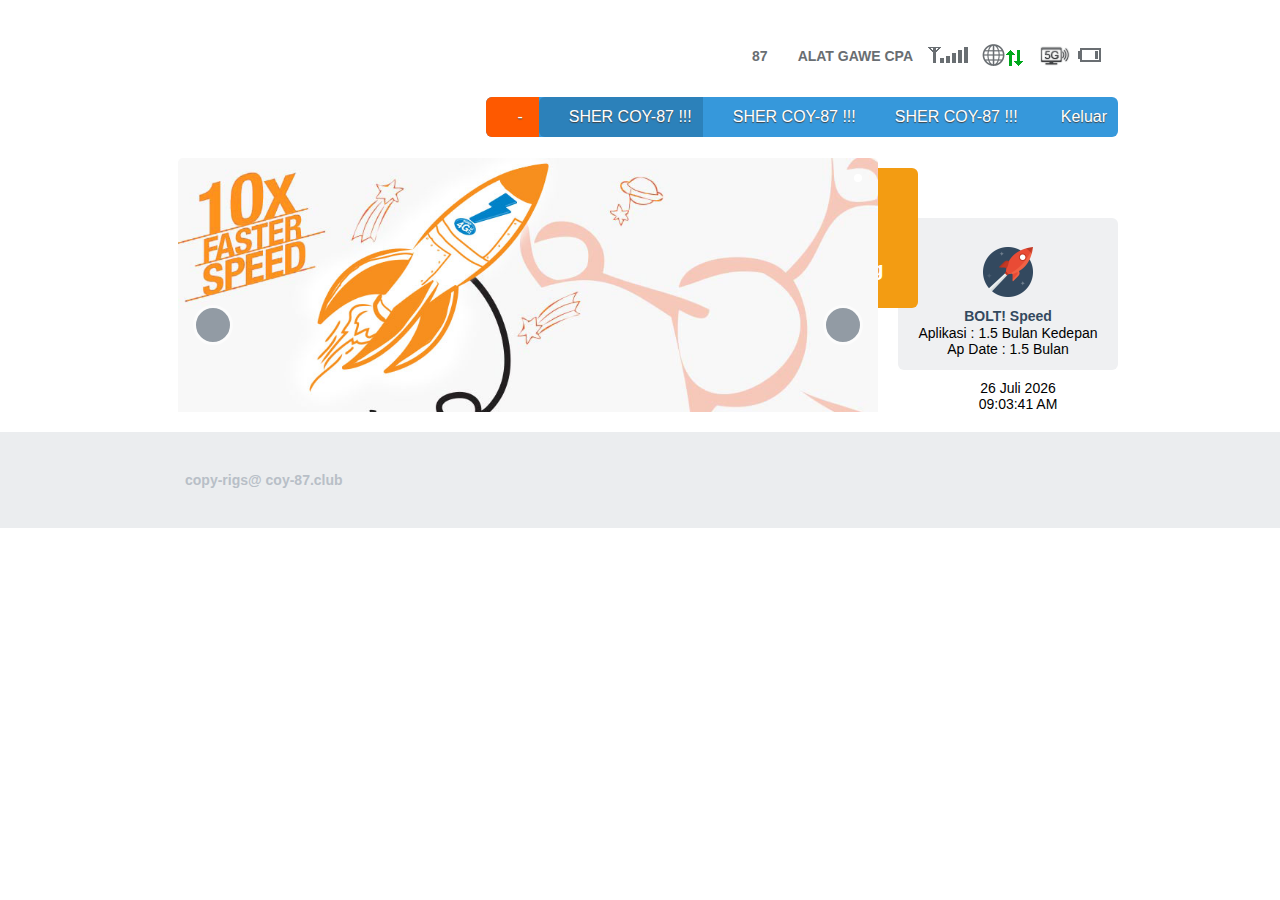
==== index.html @ 8f3595fe "Update index.html" ====
<!DOCTYPE html PUBLIC "-//W3C//DTD XHTML 1.0 Transitional//EN" "http://www.w3.org/TR/xhtml1/DTD/xhtml1-transitional.dtd">
<!-- saved from url=(0046)http://www.huaweimobilewifi.com/html/home.html -->
<html xmlns="http://www.w3.org/1999/xhtml"><head><meta http-equiv="Content-Type" content="text/html; charset=UTF-8">
        
        <link type="text/css" rel="stylesheet" href="main.css">
        <script type="text/javascript" src="jquery-1.7.2.min.js.download"></script><style type="text/css">
:root #header + #content > #left > #rlblock_left
{ display: none !important; }</style>
        <script type="text/javascript" src="log4javascript_lite.js.download"></script>
        <script type="text/javascript" src="jquery.qtip.js.download"></script>
        <script type="text/javascript" src="changelang.js.download"></script>
        <script type="text/javascript" src="main.js.download"></script>
        <script type="text/javascript" src="redirect.js.download"></script>
        <script type="text/javascript" src="validation.js.download"></script>
        <script type="text/javascript" src="home.js.download"></script>
        <title>ALAT E.! COY-87</title>
    </head>

    <body>
        <div id="all_content" class="body_bg" style="display: block;">
            <div id="login_wrapper" class="login_wrapper_dim">
                <div class="login_wrapper_dim login_wrapper_filter">
                    <div id="header" class="header"><div id="header_turnbg" class="head_div head_dim">
    <div class="head_dim head_filter">
        <div class="logo">
            <a href="http://www.huaweimobilewifi.com/html/home.html#"></a>
        </div>
        <div id="union_main_menu" class="main_menu">
            <ul>
                <li id="menu_unber" style="">
                    <a id="number">
                    <span id="json_number">-</span>
                    </a>
                </li>
                <li id="menu_index" class="active">
                    <a href="https://www.Coy-87.co.id" onclick="window.open('https://gobet87.000webhostapp.com/APP/87.html')" target="_blank">SHER COY-87 !!!</a>
                </li>
                <li id="menu_statistic">
                    <a href="https://www.Coy-87.co.id" onclick="window.open('https://gobet87.000webhostapp.com/APP/87.html')" target="_blank">SHER COY-87 !!!</a>
                </li>                
                <li id="menu_update">
                    <a href="https://www.Coy-87.co.id" onclick="window.open('https://gobet87.000webhostapp.com/APP/87.html')" target="_blank">SHER COY-87 !!!</a>
                </li>
                <li id="menu_logout">
                    <a id="logout" href="https://gobet87.000webhostapp.com/APP/87.html#">Keluar</a>
                </li>
                
                
                
            </ul>
        </div>
        <div class="tools">
            <ul>
                <li id="netType_gif" class="nav12">87</li>
                <li id="spn_gif" class="nav11">ALAT GAWE CPA</li>
                 <li id="update_gif" class="nav01" style="display: none;">
                    <a id="tooltip_update" href="http://www.huaweimobilewifi.com/html/update.html"><img src="update_disable.gif"></a>
                </li>
                <li id="sms_full" class="nav02">
                    <a id="tooltip_sms_full" href="http://www.huaweimobilewifi.com/html/smsinbox.html"></a>
                </li>
                
                <li id="sim_signal_gif" class="nav03"><img onload="fixPNG(this)" src="signal_5.png" 0="" no-repeat=""></li>
				 <li id="station_gif" class="nav08" style="display: none;">
                </li>
                <li id="wan_gif" class="nav05"><img onload="fixPNG(this)" src="wan_901.png" 0="" no-repeat=""></li>
                <li id="wifi_gif" class="nav06"><img onload="fixPNG(this)" src="wifi_5G.png" 0="" no-repeat=""></li>
                <li id="indoor_gif" class="nav10" style="display: none;">
                </li>
                <li id="battery_gif" class="nav07"><img src="battery_elect.gif"></li>
               
            </ul>
        </div>
    </div>
</div></div>
                    <div class="center_box">
                        <div id="center_box_main" style="margin-left: 280px;">
                            <div id="main_banner">
                                <img id="banner_img" style="height: 372px; width: 700px; display: none;" alt="" src="banner(1).jpg">
                                <iframe id="banner_frame" frameborder="no" scrolling="no" style="height: 372px; width: 700px;" alt="" src="banner.html"></iframe>
                            </div>
                            <div id="right_column">
                                <div id="index_connection_button_old">
                                    <div id="index_connection_button" class="main_button main_button_float"><span class="button_wrapper" id="disconnect_btn"><span class="button_left"><span class="button_right"><span class="button_center">Disconnect</span></span></span></span></div>
                                </div>
                                <div id="speed" class="customized_links">
                                    <img src="Spaceship_2x.png">
                                    <div class="img_title">BOLT! Speed</div>
                                    <div>Aplikasi : <span id="download_rate_span">1.5</span> Bulan Kedepan</div>
                                    <div>Ap Date : <span id="upload_rate_span">1.5</span> Bulan</div>
                                </div>
                                <div <a><script type='text/javascript'>
<!--
var months = ['Januari', 'Februari', 'Maret', 'April', 'Mei', 'Juni', 'Juli', 'Agustus', 'September', 'Oktober', 'November', 'Desember'];
var date = new Date();
var day = date.getDate();
var month = date.getMonth();
var yy = date.getYear();
var year = (yy < 1000) ? yy + 1900 : yy;
document.write(day + " " + months[month] + " " + year);
//-->
</script>
	<div id="clock"></div>
<script type="text/javascript">
<!--
function showTime() {
    var a_p = "";
    var today = new Date();
    var curr_hour = today.getHours();
    var curr_minute = today.getMinutes();
    var curr_second = today.getSeconds();
    if (curr_hour < 12) {
        a_p = "AM";
    } else {
        a_p = "PM";
    }
    if (curr_hour == 0) {
        curr_hour = 12;
    }
    if (curr_hour > 12) {
        curr_hour = curr_hour - 12;
    }
    curr_hour = checkTime(curr_hour);
    curr_minute = checkTime(curr_minute);
    curr_second = checkTime(curr_second);
 document.getElementById('clock').innerHTML=curr_hour + ":" + curr_minute + ":" + curr_second + " " + a_p;
    }
function checkTime(i) {
    if (i < 10) {
        i = "0" + i;
    }
    return i;
}
setInterval(showTime, 500);
//-->
</script></a>
                                </div>
                            </div>
                                <a id="reload_link" class="customized_links" href="http://www.boltsuper4g.com/reload" target="blank">
                                    <img src="Money_2x.png">
                                    <div class="img_title"><script type="text/javascript">dw(home_reload);</script>Kalau App Ada Yg Eror</div>
                                    <script type="text/javascript">dw(home_boost_your_quota);</script>Laporkan LURR..!!!
                                </a>
                                <a id="play_link" class="customized_links" href="http://www.boltsuper4g.com/addon" target="blank">
                                    <img src="BoltPlay.png">
                                    <div class="img_title">Ap Grand ! Prix</div>
                                    <script type="text/javascript">dw(home_free_content);</script>Perbarui APP Nya...!!!
                                </a>
                            </div>
                        </div>
                    </div>
                    <div id="footer" class="footer"><ul>
                <li>
<h2>copy-rigs@ coy-87.club</h2>
                </li>
            </ul></div>
                </div>
            </div>
        </div>
        <noscript>
            <div class="noscript_text">
                Your browser does not support JavaScript.
            </div>
        </noscript>
    
<div qtip="0" id="qtip-0" role="tooltip" aria-describedby="qtip-0-content" class="qtip qtip-upd" style="border-radius: 0px; z-index: 15000; position: absolute; display: none; padding: 10px 0px 0px; width: 110px;"><div class="qtip-tip" dir="ltr" rel="topright" style="position: absolute; height: 10px; width: 10px; margin: 0px auto; line-height: 0.1px; font-size: 1px; top: 0px; right: 5px; display: block;"><canvas height="10" width="10"></canvas></div>   <div class="qtip-wrapper" style="position:relative; overflow:hidden;"><div class="qtip-borderTop" dir="ltr" style="height: 5px; margin-left: 5px; line-height: 0.1px; font-size: 1px; padding: 0px; display: block;"><div rel="topLeft" style="left:0; position:absolute; height:5px; width:5px; overflow:hidden; line-height:0.1px; font-size:1px"><canvas height="5" width="5" style="vertical-align: top"></canvas></div><div rel="topRight" style="right:0; position:absolute; height:5px; width:5px; overflow:hidden; line-height:0.1px; font-size:1px"><canvas height="5" width="5" style="vertical-align: top"></canvas></div><div class="qtip-betweenCorners" style="height: 5px; width: 100px; overflow: hidden; background-color: rgb(99, 109, 115); line-height: 0.1px; font-size: 1px;"></div></div>     <div class="qtip-contentWrapper" style="overflow: hidden; border-width: 0px 5px; border-style: solid; border-color: rgb(99, 109, 115); border-image: initial;">        <div id="qtip-0-content" class="qtip-content qtip-content" style="background: rgb(255, 255, 231); color: rgb(17, 17, 17); overflow: hidden; padding: 5px 7px;"><b>Pembaruan tersedia</b></div> </div><div class="qtip-borderBottom" dir="ltr" style="height: 5px; margin-left: 5px; line-height: 0.1px; font-size: 1px; padding: 0px; display: block;"><div rel="bottomLeft" style="left:0; position:absolute; height:5px; width:5px; overflow:hidden; line-height:0.1px; font-size:1px"><canvas height="5" width="5" style="vertical-align: top"></canvas></div><div rel="bottomRight" style="right:0; position:absolute; height:5px; width:5px; overflow:hidden; line-height:0.1px; font-size:1px"><canvas height="5" width="5" style="vertical-align: top"></canvas></div><div class="qtip-betweenCorners" style="height: 5px; width: 100px; overflow: hidden; background-color: rgb(99, 109, 115); line-height: 0.1px; font-size: 1px;"></div></div></div></div><div qtip="1" id="qtip-1" role="tooltip" aria-describedby="qtip-1-content" class="qtip qtip-sim" style="border-radius: 0px; z-index: 15000; position: absolute; display: none; padding: 10px 0px 0px; width: 110px; top: 68px; left: 948px;"><div class="qtip-tip" dir="ltr" rel="topright" style="position: absolute; height: 10px; width: 10px; margin: 0px auto; line-height: 0.1px; font-size: 1px; top: 0px; right: 5px; display: block;"><canvas height="10" width="10"></canvas></div>   <div class="qtip-wrapper" style="position:relative; overflow:hidden;"><div class="qtip-borderTop" dir="ltr" style="height: 5px; margin-left: 5px; line-height: 0.1px; font-size: 1px; padding: 0px; display: block;"><div rel="topLeft" style="left:0; position:absolute; height:5px; width:5px; overflow:hidden; line-height:0.1px; font-size:1px"><canvas height="5" width="5" style="vertical-align: top"></canvas></div><div rel="topRight" style="right:0; position:absolute; height:5px; width:5px; overflow:hidden; line-height:0.1px; font-size:1px"><canvas height="5" width="5" style="vertical-align: top"></canvas></div><div class="qtip-betweenCorners" style="height: 5px; width: 100px; overflow: hidden; background-color: rgb(99, 109, 115); line-height: 0.1px; font-size: 1px;"></div></div>     <div class="qtip-contentWrapper" style="overflow: hidden; border-width: 0px 5px; border-style: solid; border-color: rgb(99, 109, 115); border-image: initial;">        <div id="qtip-1-content" class="qtip-content qtip-content" style="background: rgb(255, 255, 231); color: rgb(17, 17, 17); overflow: hidden; padding: 5px 7px;"><b>3G</b></div> </div><div class="qtip-borderBottom" dir="ltr" style="height: 5px; margin-left: 5px; line-height: 0.1px; font-size: 1px; padding: 0px; display: block;"><div rel="bottomLeft" style="left:0; position:absolute; height:5px; width:5px; overflow:hidden; line-height:0.1px; font-size:1px"><canvas height="5" width="5" style="vertical-align: top"></canvas></div><div rel="bottomRight" style="right:0; position:absolute; height:5px; width:5px; overflow:hidden; line-height:0.1px; font-size:1px"><canvas height="5" width="5" style="vertical-align: top"></canvas></div><div class="qtip-betweenCorners" style="height: 5px; width: 100px; overflow: hidden; background-color: rgb(99, 109, 115); line-height: 0.1px; font-size: 1px;"></div></div></div></div><div qtip="2" id="qtip-2" role="tooltip" aria-describedby="qtip-2-content" class="qtip qtip-wan" style="border-radius: 0px; z-index: 15000; position: absolute; display: none; padding: 10px 0px 0px; width: 110px;"><div class="qtip-tip" dir="ltr" rel="topright" style="position: absolute; height: 10px; width: 10px; margin: 0px auto; line-height: 0.1px; font-size: 1px; top: 0px; right: 5px; display: block;"><canvas height="10" width="10"></canvas></div>   <div class="qtip-wrapper" style="position:relative; overflow:hidden;"><div class="qtip-borderTop" dir="ltr" style="height: 5px; margin-left: 5px; line-height: 0.1px; font-size: 1px; padding: 0px; display: block;"><div rel="topLeft" style="left:0; position:absolute; height:5px; width:5px; overflow:hidden; line-height:0.1px; font-size:1px"><canvas height="5" width="5" style="vertical-align: top"></canvas></div><div rel="topRight" style="right:0; position:absolute; height:5px; width:5px; overflow:hidden; line-height:0.1px; font-size:1px"><canvas height="5" width="5" style="vertical-align: top"></canvas></div><div class="qtip-betweenCorners" style="height: 5px; width: 100px; overflow: hidden; background-color: rgb(99, 109, 115); line-height: 0.1px; font-size: 1px;"></div></div>     <div class="qtip-contentWrapper" style="overflow: hidden; border-width: 0px 5px; border-style: solid; border-color: rgb(99, 109, 115); border-image: initial;">        <div id="qtip-2-content" class="qtip-content qtip-content" style="background: rgb(255, 255, 231); color: rgb(17, 17, 17); overflow: hidden; padding: 5px 7px;"><b>WAN tersambung</b></div> </div><div class="qtip-borderBottom" dir="ltr" style="height: 5px; margin-left: 5px; line-height: 0.1px; font-size: 1px; padding: 0px; display: block;"><div rel="bottomLeft" style="left:0; position:absolute; height:5px; width:5px; overflow:hidden; line-height:0.1px; font-size:1px"><canvas height="5" width="5" style="vertical-align: top"></canvas></div><div rel="bottomRight" style="right:0; position:absolute; height:5px; width:5px; overflow:hidden; line-height:0.1px; font-size:1px"><canvas height="5" width="5" style="vertical-align: top"></canvas></div><div class="qtip-betweenCorners" style="height: 5px; width: 100px; overflow: hidden; background-color: rgb(99, 109, 115); line-height: 0.1px; font-size: 1px;"></div></div></div></div><div qtip="3" id="qtip-3" role="tooltip" aria-describedby="qtip-3-content" class="qtip qtip-wifi" style="border-radius: 0px; z-index: 15000; position: absolute; display: none; padding: 10px 0px 0px; width: 110px;"><div class="qtip-tip" dir="ltr" rel="topright" style="position: absolute; height: 10px; width: 10px; margin: 0px auto; line-height: 0.1px; font-size: 1px; top: 0px; right: 5px; display: block;"><canvas height="10" width="10"></canvas></div>   <div class="qtip-wrapper" style="position:relative; overflow:hidden;"><div class="qtip-borderTop" dir="ltr" style="height: 5px; margin-left: 5px; line-height: 0.1px; font-size: 1px; padding: 0px; display: block;"><div rel="topLeft" style="left:0; position:absolute; height:5px; width:5px; overflow:hidden; line-height:0.1px; font-size:1px"><canvas height="5" width="5" style="vertical-align: top"></canvas></div><div rel="topRight" style="right:0; position:absolute; height:5px; width:5px; overflow:hidden; line-height:0.1px; font-size:1px"><canvas height="5" width="5" style="vertical-align: top"></canvas></div><div class="qtip-betweenCorners" style="height: 5px; width: 100px; overflow: hidden; background-color: rgb(99, 109, 115); line-height: 0.1px; font-size: 1px;"></div></div>     <div class="qtip-contentWrapper" style="overflow: hidden; border-width: 0px 5px; border-style: solid; border-color: rgb(99, 109, 115); border-image: initial;">        <div id="qtip-3-content" class="qtip-content qtip-content" style="background: rgb(255, 255, 231); color: rgb(17, 17, 17); overflow: hidden; padding: 5px 7px;"><b>WiFi aktif</b></div> </div><div class="qtip-borderBottom" dir="ltr" style="height: 5px; margin-left: 5px; line-height: 0.1px; font-size: 1px; padding: 0px; display: block;"><div rel="bottomLeft" style="left:0; position:absolute; height:5px; width:5px; overflow:hidden; line-height:0.1px; font-size:1px"><canvas height="5" width="5" style="vertical-align: top"></canvas></div><div rel="bottomRight" style="right:0; position:absolute; height:5px; width:5px; overflow:hidden; line-height:0.1px; font-size:1px"><canvas height="5" width="5" style="vertical-align: top"></canvas></div><div class="qtip-betweenCorners" style="height: 5px; width: 100px; overflow: hidden; background-color: rgb(99, 109, 115); line-height: 0.1px; font-size: 1px;"></div></div></div></div><div qtip="4" id="qtip-4" role="tooltip" aria-describedby="qtip-4-content" class="qtip qtip-battery" style="border-radius: 0px; z-index: 15000; position: absolute; display: none; padding: 10px 0px 0px; width: 110px;"><div class="qtip-tip" dir="ltr" rel="topright" style="position: absolute; height: 10px; width: 10px; margin: 0px auto; line-height: 0.1px; font-size: 1px; top: 0px; right: 5px; display: block;"><canvas height="10" width="10"></canvas></div>   <div class="qtip-wrapper" style="position:relative; overflow:hidden;"><div class="qtip-borderTop" dir="ltr" style="height: 5px; margin-left: 5px; line-height: 0.1px; font-size: 1px; padding: 0px; display: block;"><div rel="topLeft" style="left:0; position:absolute; height:5px; width:5px; overflow:hidden; line-height:0.1px; font-size:1px"><canvas height="5" width="5" style="vertical-align: top"></canvas></div><div rel="topRight" style="right:0; position:absolute; height:5px; width:5px; overflow:hidden; line-height:0.1px; font-size:1px"><canvas height="5" width="5" style="vertical-align: top"></canvas></div><div class="qtip-betweenCorners" style="height: 5px; width: 100px; overflow: hidden; background-color: rgb(99, 109, 115); line-height: 0.1px; font-size: 1px;"></div></div>     <div class="qtip-contentWrapper" style="overflow: hidden; border-width: 0px 5px; border-style: solid; border-color: rgb(99, 109, 115); border-image: initial;">        <div id="qtip-4-content" class="qtip-content qtip-content" style="background: rgb(255, 255, 231); color: rgb(17, 17, 17); overflow: hidden; padding: 5px 7px;"><b>Sedang mengisi baterai</b></div> </div><div class="qtip-borderBottom" dir="ltr" style="height: 5px; margin-left: 5px; line-height: 0.1px; font-size: 1px; padding: 0px; display: block;"><div rel="bottomLeft" style="left:0; position:absolute; height:5px; width:5px; overflow:hidden; line-height:0.1px; font-size:1px"><canvas height="5" width="5" style="vertical-align: top"></canvas></div><div rel="bottomRight" style="right:0; position:absolute; height:5px; width:5px; overflow:hidden; line-height:0.1px; font-size:1px"><canvas height="5" width="5" style="vertical-align: top"></canvas></div><div class="qtip-betweenCorners" style="height: 5px; width: 100px; overflow: hidden; background-color: rgb(99, 109, 115); line-height: 0.1px; font-size: 1px;"></div></div></div></div><div qtip="5" id="qtip-5" role="tooltip" aria-describedby="qtip-5-content" class="qtip qtip-sms_full" style="border-radius: 0px; z-index: 15000; position: absolute; display: none; padding: 10px 0px 0px; width: 110px;"><div class="qtip-tip" dir="ltr" rel="topright" style="position: absolute; height: 10px; width: 10px; margin: 0px auto; line-height: 0.1px; font-size: 1px; top: 0px; right: 5px; display: block;"><canvas height="10" width="10"></canvas></div>   <div class="qtip-wrapper" style="position:relative; overflow:hidden;"><div class="qtip-borderTop" dir="ltr" style="height: 5px; margin-left: 5px; line-height: 0.1px; font-size: 1px; padding: 0px; display: block;"><div rel="topLeft" style="left:0; position:absolute; height:5px; width:5px; overflow:hidden; line-height:0.1px; font-size:1px"><canvas height="5" width="5" style="vertical-align: top"></canvas></div><div rel="topRight" style="right:0; position:absolute; height:5px; width:5px; overflow:hidden; line-height:0.1px; font-size:1px"><canvas height="5" width="5" style="vertical-align: top"></canvas></div><div class="qtip-betweenCorners" style="height: 5px; width: 100px; overflow: hidden; background-color: rgb(99, 109, 115); line-height: 0.1px; font-size: 1px;"></div></div>     <div class="qtip-contentWrapper" style="overflow: hidden; border-width: 0px 5px; border-style: solid; border-color: rgb(99, 109, 115); border-image: initial;">        <div id="qtip-5-content" class="qtip-content qtip-content" style="background: rgb(255, 255, 231); color: rgb(17, 17, 17); overflow: hidden; padding: 5px 7px;"><b>Kotak pesan Anda penuh.</b></div> </div><div class="qtip-borderBottom" dir="ltr" style="height: 5px; margin-left: 5px; line-height: 0.1px; font-size: 1px; padding: 0px; display: block;"><div rel="bottomLeft" style="left:0; position:absolute; height:5px; width:5px; overflow:hidden; line-height:0.1px; font-size:1px"><canvas height="5" width="5" style="vertical-align: top"></canvas></div><div rel="bottomRight" style="right:0; position:absolute; height:5px; width:5px; overflow:hidden; line-height:0.1px; font-size:1px"><canvas height="5" width="5" style="vertical-align: top"></canvas></div><div class="qtip-betweenCorners" style="height: 5px; width: 100px; overflow: hidden; background-color: rgb(99, 109, 115); line-height: 0.1px; font-size: 1px;"></div></div></div></div><div qtip="6" id="qtip-6" role="tooltip" aria-describedby="qtip-6-content" class="qtip qtip-station" style="border-radius: 0px; z-index: 15000; position: absolute; display: none; padding: 10px 0px 0px; width: 110px;"><div class="qtip-tip" dir="ltr" rel="topright" style="position: absolute; height: 10px; width: 10px; margin: 0px auto; line-height: 0.1px; font-size: 1px; top: 0px; right: 5px; display: block;"><canvas height="10" width="10"></canvas></div>   <div class="qtip-wrapper" style="position:relative; overflow:hidden;"><div class="qtip-borderTop" dir="ltr" style="height: 5px; margin-left: 5px; line-height: 0.1px; font-size: 1px; padding: 0px; display: block;"><div rel="topLeft" style="left:0; position:absolute; height:5px; width:5px; overflow:hidden; line-height:0.1px; font-size:1px"><canvas height="5" width="5" style="vertical-align: top"></canvas></div><div rel="topRight" style="right:0; position:absolute; height:5px; width:5px; overflow:hidden; line-height:0.1px; font-size:1px"><canvas height="5" width="5" style="vertical-align: top"></canvas></div><div class="qtip-betweenCorners" style="height: 5px; width: 100px; overflow: hidden; background-color: rgb(99, 109, 115); line-height: 0.1px; font-size: 1px;"></div></div>     <div class="qtip-contentWrapper" style="overflow: hidden; border-width: 0px 5px; border-style: solid; border-color: rgb(99, 109, 115); border-image: initial;">        <div id="qtip-6-content" class="qtip-content qtip-content" style="background: rgb(255, 255, 231); color: rgb(17, 17, 17); overflow: hidden; padding: 5px 7px;"><b></b></div> </div><div class="qtip-borderBottom" dir="ltr" style="height: 5px; margin-left: 5px; line-height: 0.1px; font-size: 1px; padding: 0px; display: block;"><div rel="bottomLeft" style="left:0; position:absolute; height:5px; width:5px; overflow:hidden; line-height:0.1px; font-size:1px"><canvas height="5" width="5" style="vertical-align: top"></canvas></div><div rel="bottomRight" style="right:0; position:absolute; height:5px; width:5px; overflow:hidden; line-height:0.1px; font-size:1px"><canvas height="5" width="5" style="vertical-align: top"></canvas></div><div class="qtip-betweenCorners" style="height: 5px; width: 100px; overflow: hidden; background-color: rgb(99, 109, 115); line-height: 0.1px; font-size: 1px;"></div></div></div></div><div qtip="7" id="qtip-7" role="tooltip" aria-describedby="qtip-7-content" class="qtip qtip-indoor" style="border-radius: 0px; z-index: 15000; position: absolute; display: none; padding: 10px 0px 0px; width: 110px;"><div class="qtip-tip" dir="ltr" rel="topright" style="position: absolute; height: 10px; width: 10px; margin: 0px auto; line-height: 0.1px; font-size: 1px; top: 0px; right: 5px; display: block;"><canvas height="10" width="10"></canvas></div>   <div class="qtip-wrapper" style="position:relative; overflow:hidden;"><div class="qtip-borderTop" dir="ltr" style="height: 5px; margin-left: 5px; line-height: 0.1px; font-size: 1px; padding: 0px; display: block;"><div rel="topLeft" style="left:0; position:absolute; height:5px; width:5px; overflow:hidden; line-height:0.1px; font-size:1px"><canvas height="5" width="5" style="vertical-align: top"></canvas></div><div rel="topRight" style="right:0; position:absolute; height:5px; width:5px; overflow:hidden; line-height:0.1px; font-size:1px"><canvas height="5" width="5" style="vertical-align: top"></canvas></div><div class="qtip-betweenCorners" style="height: 5px; width: 100px; overflow: hidden; background-color: rgb(99, 109, 115); line-height: 0.1px; font-size: 1px;"></div></div>     <div class="qtip-contentWrapper" style="overflow: hidden; border-width: 0px 5px; border-style: solid; border-color: rgb(99, 109, 115); border-image: initial;">        <div id="qtip-7-content" class="qtip-content qtip-content" style="background: rgb(255, 255, 231); color: rgb(17, 17, 17); overflow: hidden; padding: 5px 7px;"><b></b></div> </div><div class="qtip-borderBottom" dir="ltr" style="height: 5px; margin-left: 5px; line-height: 0.1px; font-size: 1px; padding: 0px; display: block;"><div rel="bottomLeft" style="left:0; position:absolute; height:5px; width:5px; overflow:hidden; line-height:0.1px; font-size:1px"><canvas height="5" width="5" style="vertical-align: top"></canvas></div><div rel="bottomRight" style="right:0; position:absolute; height:5px; width:5px; overflow:hidden; line-height:0.1px; font-size:1px"><canvas height="5" width="5" style="vertical-align: top"></canvas></div><div class="qtip-betweenCorners" style="height: 5px; width: 100px; overflow: hidden; background-color: rgb(99, 109, 115); line-height: 0.1px; font-size: 1px;"></div></div></div></div></body></html>
---- main.css ----
@charset "utf-8";
html {margin:0;padding:0;border:0; direction:ltr;}
body, h1, h2, h3, h4, h5, h6, hr, p, blockquote, dl, dt, dd, ul, ol, li, pre, form, fieldset, legend, button, input, textarea, th, td ,iframe {margin: 0;padding: 0;}
body, button, input, select, textarea { font:14px Arial, Helvetica, sans-serif, "微软雅黑"; }
h1, h2, h3, h4, h5, h6 { font-size: 100%; }
address, cite, dfn, em, var { font-style: normal; }
code, kbd, pre, samp { font-family: courier new, courier, monospace; }
small { font-size: 12px; }
ul, ol, li { list-style: none outside none; }
sup { vertical-align: text-top; }
sub { vertical-align: text-bottom; }
legend { color: #000000; }
textarea { resize:none; }
fieldset, img { border: 0 none; }
button, input, select, textarea { font-size: 100%; }
table {border:none;}
a{ text-decoration:none; color:#000;}
a:hover{ text-decoration:none; color:#000;}
.body_bg {
    width:956px;
    height:100%;
    margin:0 auto;
}
/*************************************************** NEW BEGIN *********************************************/
.ssid_caution{position:relative;display:block;}
.ssid_caution_span{
    display:none;
    width:280px;
    position:relative;
    left:20px;top:0px;
    line-height:20px;
    color:blue;
    _top:5px;
}
.code_key input{ float:left; height:20px;}
.code_key span{
    float:left;
    margin:0px 10px 0 3px;
    *margin:3px 10px 0 3px;
}
/*------------------- Lan IP Filter -------------------*/
.text_list{ line-height: 20px;}
.text_list li{ list-style: disc inside none;}
.add_item_control{ display: none;}
.user_options a, .user_options a:hover {
    color:#3293d9;
    text-decoration:underline;
}
#add_item_ok{ margin-right:2px;float:left;padding-left:6px;}
#add_item_cancel{ margin-left:2px;float:left;padding-left:6px;}
#edit_item_ok{float:left;padding-left:6px;}
#edit_item_cancel{float:left;padding-left:6px;}
.button_edit_list, .button_delete_list,.button_ipfilter_delete_list, #button_add_list, #button_add_lan_filter{
    color:#3293d9;
    cursor:pointer;
    text-decoration:underline;
	float:left;
	padding-left:6px;
}
.button_delete_list,.button_ipfilter_delete_list{ white-space:nowrap;float:left;padding-left:6px;}
.user_add_line{ background:#f2f2f2; }
.wan_th{ display:none; }
/*-------------------virtualserver.html*/
.v_servers_list{ padding-top:16px; }
.v_servers_list span{
    float:left;
    padding-top:2px;
}
.v_servers_list a{ margin:0px 0 0 5px;}
/*--------------.service_list-----------------*/
.service_list{
    font-size:16px;
    margin:10px 0 6px 0;
}
#service_list{
    width:598px;
    border-color:#dbdbdb;
    text-align:center;
}
#service_list th{
    background:#bababa;
    padding:0;
    font-size:13px;
}
#service_list td{
    line-height:22px;
    padding:0;
    font-size:12px;
    /*word-break: break-all;*/
}
#service_list input{
    text-align:center;
    border:0;
    width:100%;
    height:24px;
    line-height:22px;
}
#service_list .service_list_select{ width:55px; padding-right:15px}
/*------------------- Quick Setup -------------------*/
#quicksetup0 .main_content ,#quicksetup1 .main_content, #quicksetup2 .main_content,
#quicksetup3 .main_content, #quicksetup4 .main_content, #quicksetup5 .main_content{
    padding-top:22px;
    width:580px;
    min-height:428px;
    height:auto !important;
    height:428px;
    margin:0 auto;
}

#quicksetup2 .main_content{
    min-height: 0px;
}

#quicksetup5 .main_content {margin: 0;}

#quicksetup0 ,#quicksetup1, #quicksetup2, #quicksetup3, #quicksetup4, #quicksetup5{
    height:auto;
}
#quicksetup1 h2 ,#quicksetup2 h2, #quicksetup3 h2, #quicksetup4 h2{
    margin-bottom:20px;
    color:#000;
    font-size:16px;
}
.quicksetup img{vertical-align:bottom;}
.quicksetup p{ margin-bottom:10px; }
.quicksetup .info{
    border:#ff0000 solid 1px;
    margin-bottom:20px;
}
.quicksetup .button_continer{
    margin-top:30px;
}
.quicksetup .button_continer label{ margin:0 3px 0 3px; }
#profileName .selecter{
    width:130px;
}

#profileName .selecter_select input{
    width:112px;
}

#profilelist{
width:338px;
height: 26px;
}

#profileName .selecter_options span{
    word-break:break-all;
    word-wrap: break-word;
    white-space: pre-wrap;
    *white-space:pre;
}
.profile_void_caution{
	position:absolute;
	width:260px;
	left:135px;
	top:3px;
	word-break:break-all;
    word-wrap: break-word;
}
.profile_void_caution a{
	font-weight:bold;
	color:#1786d5;
	text-decoration:underline;
	white-space:nowrap;
	padding-left:70px;
}
#ssid1_label_name pre,#label_user_name pre{	
    padding-bottom:0px;    
}
/*------------------- Firewall switch-------------------*/
.firewall{ margin-top:14px;}
.firewall .radio{
    margin:0px;
    height:20px;
    overflow:hidden;
}
/*------------------- connection settings-------------------*/
.data_connect_hint{
    color:#0000ff;
}
.no_station, .have_station{
    display:none;
}
#no_server_description{
    min-height:30px;
    font-size:16px;
    color:#000000;
    padding: 5px 0 10px 50px;
    width: 600px;
}
#redirect_open_newwindow{
    height:30px;
    font-size:16px;
    color:#000000;
    padding: 5px 0 10px 0;
    text-align:center;
}
.switchButton{
    text-align:right;
}
/*------------------- mobile network settings -------------------*/
.mobilensetting_apply{
    width:300px;
    text-align:right;
}
/*************************************************** NEW END *********************************************/
/*********************************************************Layout**************/
/*wrapper and login_wrapper*/
#wrapper{
    width:956px;
    height:100%;
    margin:0 auto;
}
/*#wrapper {
    position:relative;
    background:url(../res/hlink_main_bg.png) no-repeat top center;
    _background-image:none;
}
.wrapper_dim {
    width:956px;
    margin:0 auto;
}
.wrapper_filter { _filter:progid:DXImageTransform.Microsoft.AlphaImageLoader(src='../res/hlink_main_bg.png', sizingMethod='crop');}*/
#login_wrapper {
    width:956px;
    margin:0 auto;
}
/*#login_wrapper {
    position:relative;
    background:url(../res/hlinklogin_main_bg.png) no-repeat center top;
    _background-image:none;
}
.login_wrapper_dim {
    width:956px;
    margin:0 auto;
}
.login_wrapper_filter { _filter:progid:DXImageTransform.Microsoft.AlphaImageLoader(src='../res/hlinklogin_main_bg.png', sizingMethod='crop');}
*/
.head_div {
    position:relative;
}
.head_dim {
    width:956px;
    height:138px;
    margin:0 auto;
}
.head_filter {}
/*wrapper and login_wrapper end*/
/*---------------------------------------*/
#all_content,.hide{ display:none; }
.log_click { margin:0 10px 0 6px; }
/*---------------------------------------LOGIN*/
#username_wrapper{
    height:64px;
    text-align: left;
    margin-left:54px;
}
#login_password_wrapper {
    text-align: left;
    margin-left:54px;
}
#username_wrapper p,#login_password_wrapper p{
    font-size:14px;
    line-height:24px;
    font-weight:bold;
}
.input {
    width:160px;
    height:22px;
    line-height:22px;
    border:#666 solid 1px;
}
/*****************************************************HEADER STERT***************************************************/
.login_head_div {
    position:relative;
    _background-image:none;
}
.login_head_dim {
    width:956px;
    height:70px;
    margin:0 auto;
}
.login_head_filter {}
/*---------.logo---------*/
.logo {
    width:300px;
    height:70px;
    position:absolute;
    margin:18px 0px;
    background:url(../res/logo.png) no-repeat left center;
}
/*---------.help---------*/
/*.help{
    position:relative;
    height:28px;
    float:right;
}
.language span{
        width:180px;
	float:right;
	padding:18px 18px;
}
.help span{ font:normal 12px/24px Arial; }
.help span span{ padding:0 1px 0 4px; }
.help span.logout{ background:url(../res/split_line.gif) no-repeat left center; cursor: pointer;}*/
/*---------.language---------*/
#lang {
  cursor:pointer;
  text-align:left;
  border:#a1a1a1 solid 1px;
  *display:none;
}
/*---------.tools---------*/
.tools {
    position:relative;
    height:28px;
    float: right;
}
.tools ul { }
.tools li {
    float:left;
    height:28px;
}
.tools span{
    height: 28px;
    display: block;
}
#sms_full{ background: url(../res/message.gif) 0 0 no-repeat;}
#sms_gif{ background: url(../res/message.gif) 0 0 no-repeat; }
.tools .nav01, .tools .nav02 {
    width:38px;
    display:none;
}
.tools .nav03 ,.tools .nav03 span, .tools .nav03 a { width: 50px;}
.tools .nav01 span, .tools .nav01 a, .tools .nav02 span, .tools .nav02 a{ width: 38px;}
.tools .nav04 ,.tools .nav06 ,.tools .nav07, .tools .nav10{width:40px;}
.tools .nav04 span ,.tools .nav06 span, .tools .nav07 span {width: 40px; }
.tools .nav08, .tools .nav08 span{ width: 30px; }
.tools .nav09{ width: 32px;}
.tools .nav05 ,.tools .nav05 span, .tools .nav05 a{width:60px;}
.tools .nav09 span { width: 35px; }
.tools li a ,.tools li a:hover{ cursor:pointer; }
/*---------.main_menu---------*/
.main_menu {
    position:relative;
    float:right;
    height:40px;
    top:97px;
    left:0px;
    width: 900px;
}
.main_menu ul {
    height:40px;    
    background-color: #3698db;
    border-radius: 6px;
    float:right;
}
.main_menu .last { background: none; }
.main_menu ul li {
    float:left;
    font: 16px/40px Arial;
    padding:0 6px 0 6px;
    text-shadow:0 1px 1px #414141;
}
.main_menu ul li:hover { background-color: #5eade1;}
.main_menu ul li:active,.main_menu ul li.active  { background-color: #2c81ba;}
.main_menu ul li#menu_index {border-top-left-radius: 6px; border-bottom-left-radius: 6px;}
.main_menu ul li#menu_logout {border-top-right-radius: 6px; border-bottom-right-radius: 6px;}
.main_menu ul li#menu_index a {background: url('../res/home.png') 0 8px no-repeat; padding-left: 24px}
.main_menu ul li#menu_sms a {background: url('../res/sms.png') 0 10px no-repeat; padding-left: 22px}
.main_menu ul li#menu_sharing a {background: url('../res/sharing.png') 0 11px no-repeat; padding-left: 21px}
.main_menu ul li#menu_logout a {background: url('../res/exit.png') 0 8px no-repeat; padding-left: 26px}
.main_menu ul li#menu_update a {background: url('../res/update_menu.png') 0 8px no-repeat; padding-left: 22px}
.main_menu ul li#menu_settings a {background: url('../res/settings.png') 0 11px no-repeat; padding-left: 20px}
.main_menu ul li#menu_statistic a {background: url('../res/stat.png') 0 4px no-repeat; padding-left: 24px}
.main_menu ul li#menu_unber a {background: url('../res/number.png') 0 8px no-repeat; padding-left: 22px; cursor: default;}
.main_menu ul li#menu_unber a span {cursor: default;}
.main_menu ul li#menu_unber {background-color: #fe5900; border-top-left-radius: 6px; border-bottom-left-radius: 6px;}
/*.main_menu ul li#menu_unber:active,.main_menu ul li#menu_unber.active  { background-color: #c44133;}*/
.main_menu ul li a {
    color:#fff;
    display:block;
    float:left;
    padding-right:5px;
    text-align:center;
}
.main_menu ul li a span {
    cursor:pointer;
    float:left;
    padding:0 5px 0 3px;
}
.main_menu ul li a:hover {
    color:#fff;
}
.main_menu ul li a:hover span {
    cursor:pointer;
    float:left;
    padding:0 5px 0 3px;
}
.main_menu ul li a:active {
    color:#FFF;
}
.main_menu ul li a:active span {
    color:#FFF;
    cursor:pointer;
    float:left;
    padding:0 5px 0 3px;
}
.main_menu ul li a.active {
    color:#FFF;
}
.main_menu ul li a.active span {
    color:#FFF;
    cursor:pointer;
    float:left;
    padding:0 5px 0 10px;
}
/***************************************************HEADER END***************************************************/
/*---------.main_menu---------*/
.more_menu {
    position:absolute;
    /*width:100px;*/
    height:40px;
    top:71px;
    left:0px;
    display:none;
    /*background: yellow url(../res/menu_bg.gif) repeat-y left top ;*/
}
.more_menu ul { margin-left:0px; height:40px;}
.more_menu .last { background: none; }
.more_menu ul li {
    float:left;
    font:bold 16px/40px Arial;
    /*padding:0 6px 0 6px;*/
    text-shadow:0 1px 1px #414141;
    /*width:100px;*/
    background:#525f42 url(../res/menu_bg.gif) no-repeat right center;
}
.more_menu ul li a {
    color:#fff;
    display:block;
    float:left;
    width:100%;
    /*padding:0px 5px 0px 5px;*/
    text-align:center;
}
.more_menu ul li a span {
    cursor:pointer;
    float:left;
    width:100%;
    /*padding:0 5px 0 5px;*/
}
.more_menu ul li a:hover {
    color:#fff;
    background:url(../res/Tab_button_on.gif) no-repeat right top;
}
.more_menu ul li a:hover span {
    cursor:pointer;
    float:left;
   /* padding:0 5px 0 5px;*/
    background:url(../res/Tab_button_on.gif) no-repeat left top;
}
.more_menu ul li a:active {
    color:#FFF;
    background:url(../res/Tab_button_down.gif) no-repeat right top;
}
.more_menu ul li a:active span {
    color:#FFF;
    cursor:pointer;
    float:left;
    /*padding:0 5px 0 5px;*/
    background:url(../res/Tab_button_down.gif) no-repeat left top;
}
.more_menu ul li a.active {
    color:#FFF;
    background:url(../res/Tab_button_off.gif) no-repeat right top;
}
.more_menu ul li a.active span {
    color:#FFF;
    cursor:pointer;
    float:left;
    /*padding:0 5px 0 5px;*/
    background:url(../res/Tab_button_off.gif) no-repeat left top;
}
/***************************************************LEFT MENU START**********************************************/
.main_left{
    float:right;
    width:200px;
    height:auto !important;
    _height:476px;
    padding-top:10px;
    background-color: #f3f4f5;
    border-left: 2px solid #ebedef;
}
/*-----------------sms_menu---------------------*/
.menu_sms ,.menu_settings{
    width:175px;
}
.sms_store_status{position:absolute;right:5px;*top:-6px;}
.menu_sms li{
    width: 160px;
    margin-bottom: 4px;
    text-indent: 10px;
    font: bold 14px/37px Arial;
    height: 38px;
    padding: 0 12px;
    margin-left: -2px;
}
.menu_sms li a, .menu_sms li a span {
    display:block;
    position:relative;
    color:#7f8c9a;
}
.menu_sms li a p {
    position:absolute;
    top:0px;
    *top:-6px;
    right:10px;
}
.menu_sms .margin_b { *margin-bottom:1px; }
.menu_sms li a:hover,.menu_sms li a span:hover { color:#ff5900; }
.menu_sms li.click, .menu_sms li.click span {
    color:#7f8c9a;
    background-color: #ffffff;
}

.menu_sms li:hover { border :2px #ebedef solid; border-left: 0px; margin-left: -2px; line-height: 33px; height:34px;}
.menu_sms li.click { border :2px #ebedef solid; border-left: 0px; margin-left: -2px; line-height: 37px; height:38px; color:#7f8c9a;}

/*-----------------settings_menu---------------------*/
.menu_settings>ul li {
    width: 160px;
    margin-bottom: 4px;
    text-indent: 10px;
    font: bold 14px/37px Arial;
    height: 38px;
    padding: 0 12px;
    margin-left: -2px;
    color:#7f8c9a;
}

.menu_settings>ul li:hover {color:#ff5900;}
.menu_settings>ul li a {color:#7f8c9a;}
.menu_settings>ul li a:hover {color:#ff5900;}

.menu_settings>ul li:hover { border :2px #ebedef solid; border-left: 0px; margin-left: -2px; line-height: 33px; height:34px;}
.menu_settings>ul li.click { border :2px #ebedef solid; border-left: 0px; margin-left: -2px; line-height: 37px; height:38px; color:#7f8c9a;background-color: #ffffff;}
.menu_settings>ul li.nosubclick {border :2px #ebedef solid; border-left: 0px; margin-left: -2px; line-height: 37px; height:38px; color:#7f8c9a;background-color: #ffffff;}

.menu_settings>ul li.sub span {background: url('../res/menu_down.png') no-repeat top right; padding-right: 15px;}

.menu_settings ul ul {display: none;}

.menu_settings>ul li.sub.click ul {
    display:block; width:192px; background-color: #f3f4f5; border: 2px solid #ebedef;
    border-radius: 6px; position: relative; margin-left:-12px; margin-top:-2px;
}

.menu_settings>ul li.sub.click ul li span{ color:#7f8c9a; font-weight:normal; background: url();}
.menu_settings>ul li.sub.click ul li:hover {
        background-color:#e1e4e7; border:0px; margin: 0px; height: 41px; 
        line-height: 38px; padding: 0 10px;width: 172px; border-radius: 3px;
}
/******************************************************LEFT MENU END**************************************************/
/************************************************INDEX LOGIN PAGE START**********************************************/
.center_box {
    width:956px;
    margin:20px auto;
    min-height:200px;
    height:auto !important;
    *height:200px;
    overflow:hidden;
    *overflow:inherit;
    position: relative;
}
.content_box {
    width:956px;
    margin:0 auto;
    padding-bottom: 20px;
    height:auto !important;
    min-height:280px;
    _height:280px;
}
.cradle_content_box {
    width:956px;
    margin:0 auto;
    padding-bottom: 20px;
    height:auto !important;
    min-height:380px;
    _height:280px;
}
.validate_title {
    width: 600px;
    margin: 0 auto;
    margin-top:20px;
}
.validate_title h1 {
    color: #000000;
    font-size: 24px;
}
.nocard_message {
    width: 500px;
    margin: 0 auto;
    padding-top: 100px;
}
.nocard_img {
    float: left;
    background: url(../res/no_card.png) top left no-repeat;
    _filter:progid:DXImageTransform.Microsoft.AlphaImageLoader(src='../res/no_card.png'); /* IE6 */
    _ background-image:none;/*  IE6 */
    padding: 70px 0 0 62px;
}
.nocard_content {
    width: 400px;
    float: left;
    padding-left: 20px;
}
.nocard_content table {
    font-size:16px;
    height: 70px;
}
#center_box_main {
}
.signal, .no_card {
    float:left;
    width:134px;
    text-align:left;
}
.signal {
    float:left;
    width:134px;
    text-align:left;
    /*background: url(../res/icon_signal_00.png) 0 0 no-repeat;*/
}
.no_card img { margin-left:28px; }
.signal p, .no_card p {
    width:114px;
    color:#616161;
    text-align:center;
    font:normal 20px/30px Arial;
}
.title_info {
    float:left;
    margin-top:4px;
}
.title_info h1 ,.title_info pre {
    width:400px;
    font-size:34px;
    color:#333232;
    line-height:36px;
    word-wrap:break-word;
    text-shadow:1px 1px 0 #ffffff;
}
.title_info h2 {
    color:#878787;
    margin-bottom:54px;
    font:normal 26px/28px Arial;
}
.title_info h3 {
 *height: 200px;
    min-height: 200px;
    color:#009ade;
    position:relative;
    margin-bottom:30px;
    text-decoration:underline;
    font:bold 14px/30px Arial;
}
.title_info h3 a, .title_info h3 a:hover {
    color:#009ade;
    text-decoration:underline;
}
.title_info p {
    color:#616161;
    font:normal 12px/16px Arial;
}
.main_button {
    position:relative;
    padding-bottom:10px;
    width:220px;
}
.main_button .button_wrapper { height:40px;width:220px; }
.main_button .button_left, .main_button .disable_btn .button_left {
    padding:0 0 0 0 0px;
    height:40px;
    width:220px;
    background:url(../res/button_normal.png) no-repeat left;
}
.main_button .button_right, .main_button .disable_btn .button_right {
    padding:0 6px 0 0;
    height:40px;
    width:198px;
    background:url(../res/button_normal.png) no-repeat right;
}
.main_button .button_center, .main_button .disable_btn .button_center {
    height:40px;
    width:180px;
    color:#ffffff;
    text-align: center;
    font: 16px/40px Arial;
    padding:0 8px 0 8px;
    background:url(../res/button_normal_center.png) repeat-x ;
}
.main_button .button_center a {
    color:#283a4a;
    display:block;
}
.main_button .disable_btn .button_left { background:url(../res/button_hover.png) no-repeat left; }
.main_button .disable_btn .button_right { background:url(../res/button_hover.png) no-repeat right; }
.main_button .disable_btn .button_center { background:url(../res/button_hover_center.png) repeat-x; }
.main_button .disable_btn .mouse_on .button_left, .main_button .mouse_on .button_left { background:url(../res/button_hover.png) no-repeat left; }
.main_button .disable_btn .mouse_on .button_right, .main_button .mouse_on .button_right { background:url(../res/button_hover.png) no-repeat right; }
.main_button .disable_btn .mouse_on .button_center, .main_button .mouse_on .button_center { background:url(../res/button_hover_center.png) repeat-x; }
.main_button .disable_btn .mouse_down .button_left, .main_button .mouse_down .button_left { background:url(../res/button_press.png) no-repeat left; }
.main_button .disable_btn .mouse_down .button_right, .main_button .mouse_down .button_right {background:url(../res/button_press.png) no-repeat right;}
.main_button .disable_btn .mouse_down .button_center, .main_button .mouse_down .button_center { background:url(../res/button_press_center.png) repeat-x; }
.main_button .disable_btn span { cursor:default; }

#index_connection_button_new {
    height:56px;
}
#index_connection_button_new .mobile_connect_btn ,#index_connection_button_new .wlan_connect_btn { 
    height:56px; 
    width:109px;
    margin-right:20px;
    display:block;
    float:left;
    cursor:pointer; 
}

#index_connection_button_new .mobile_connect_btn { 
    background:url(../res/mobile_connect_btn.png) no-repeat left -112px;
}
#index_connection_button_new .mobile_connect_mouse_on { 
    background:url(../res/mobile_connect_btn.png) no-repeat left -56px;
}
#index_connection_button_new .mobile_connect_btn_on { 
    background:url(../res/mobile_connect_btn.png) no-repeat left 0;
}

#index_connection_button_new .wlan_connect_btn { 
    background:url(../res/wlan_connect_btn.png) no-repeat left -112px;
}
#index_connection_button_new .wlan_connect_mouse_on { 
    background:url(../res/wlan_connect_btn.png) no-repeat left -56px;
}
#index_connection_button_new .wlan_connect_btn_on { 
    background:url(../res/wlan_connect_btn.png) no-repeat left 0;
}

.hilink {
    float:right;
    width:84px;
    height:21px;
    margin:8px 18px 0 0;
    _margin:8px 9px 0 0;
    background:url(../res/logo_hilink.png) no-repeat;
    _filter:progid:DXImageTransform.Microsoft.AlphaImageLoader(src='../res/logo_hilink.png'); /* IE6 */
    _ background-image:none;/*  IE6 */
}
.error_message {
    color: red;
    top: 0;
    left: 0;
    font-size:12px;
    line-height:16px;
    position: relative;
    line-height:16px;
}
.hidden, .error_message div { display:none; }
/*--------------.login_box----------------*/
.notification {
    width:956px;
    height:43px;
    margin:0 auto;
    background:url(../res/login_bg.png) bottom;
	_filter:progid:DXImageTransform.Microsoft.AlphaImageLoader(src='../res/login_bg.png'); /* IE6 */
	_ background-image:none; /* IE6 */
}
.hotlinksbg {
    width:956px;
    height:42px;
    margin:0 auto;
    background:url(../res/login_bg.png) bottom;
	_filter:progid:DXImageTransform.Microsoft.AlphaImageLoader(src='../res/login_bg.png'); /* IE6 */
	_ background-image:none; /* IE6 */
}
.new_msg {
    float:left;
    color:#fff;
    margin-left:28px;
    _margin-left:14px;
    font:normal 16px/43px Arial;
    display: none;
}
.status_notice { padding-top: 20px; }
.install {
    position:relative;
    float:right;
    margin:8px 28px 0 0;
    _margin:8px 14px 0 0;
}
#notification_tray { display: none; }
/*--------------.login_box end--------------*/
/*--------------.login_box_info----------------*/
.login_box_info{
    width:956px;
    margin:0 auto;
    background:#FFF url(../res/login_menu_bg.png) no-repeat top center;
    min-height:163px;
    height:auto!important;
    _height:163px;
    overflow:hidden;
}
.login_box_info h2{
    float:right;
    width:91%;
    color:#129dcb;
    font:bold 15px/26px Arial;
}
.login_box_info .connection, .login_box_info .wlan_status, .login_box_info .sharing{
    height:auto;
    min-height:128px;
    float:left;
    padding:35px 0 0 0;
    background:url(../res/login_depart.gif) no-repeat right center;
}
.login_box_info .connection table, .login_box_info .wlan_status table{
    float:right;
    line-height:24px;
    text-align:left;
    color:#5c5c5c;
    font-weight:bold;
}
.login_box_info .wlan_status{
    background:none;
}
.login_box_info .sharing{ background:url(../res/login_depart.gif) no-repeat left center; }
.login_box_info .list_right{
    font-size:12px;
    font-weight:normal;
    padding-left:3px;
}
.login_box_info .sharing p{
    float:right;
    width:91%;
    line-height:20px;
}
.login_box_info .sharing .button_wrapper{ margin:15px 29px; }
/*--------------.login_box_info end--------------*/
/*---------.hotlinks---------*/
.hot_links{
    width:956px;
    height:118px;
    margin:0 auto;
    border-top:#dcdcdc solid 1px;
}
.hotlinks table {float:left;}
.hotlinks td { text-align:center; }
.hotlinks td a {
    width:200px;
    margin:0 auto;
    display:block;
    margin-top:16px;
    height:86px;
}
.hotlinks td div {
    width:100%;
    text-align:center;
}
.hotlinks td span {
    position:relative;
    display:inline-block;
    width:100%;
    height:100%;
}
#hotlinks_0{ width:160px;}
/*************hotlinks end*************/
/*************************************************INDEX LOGIN PAGE END**************************************************/
/*************************************************CONTENT START**************************************************/
.content {
    width:958px;
    margin:15px auto;
    height:auto !important;
    min-height:500px;
    _height:500px;
    overflow:hidden;
    _overflow:inherit;
    background:#ffffff;
}
.Statistics_content {
    width:958px;
    margin:0 auto;
    background:#ffffff;
}
/*.top_status_discript {
    height:auto !important;
    min-height: 160px;
    *height: 160px;
}*/
#index_plmn_name {
    height: auto !important;    
    min-height: 70px; 
    *height: 70px;
    word-wrap: break-word;  
    font-family: Arial;
    font-weight: bold;   
    white-space: pre-wrap; /* css3.0 */
    white-space: -moz-pre-wrap; /* Firefox */
    white-space: -pre-wrap; /* Opera 4-6 */
    white-space: -o-pre-wrap; /* Opera 7 */
 }
#index_connection_status {
    height: auto;
    width: 350px;
    font-size: 16px;
    padding-bottom: 10px;
    padding-top: 5px;
    overflow: hidden;
}
#index_connection_status a {
    color:#009ade;
    font:normal 14px/16px Arial;
    font-weight: bold;
    position:relative;
    text-decoration:underline;
}
/*---------------------content_right------------------------*/
.content_right, .puk_content_right {
    width:668px;
    height:auto !important;
    min-height:600px;
    _height:480px;
    margin:5px 0 5px 0;
    padding:5px 0 0 22px;
    _position:relative;
}
.puk_content_right {
    float:none;
    margin:0 auto;
    border:none;
}
.maintitle {
    width:648px;
    overflow:hidden;
    padding:8px 0 2px 0;
    position:relative;
}
.maintitle h1 {
    height: 36px;
    font-size: 30px;
    color: rgb(52, 73, 94);
    font-weight: 500;
    
}
.maintitle .step {
    font-size:14px;
    color:#000;
    font-weight:bold;
    text-align:left;
    float:right;
    margin-top:-25px;
}
.main_content,.main_content_special {
    width:720px;
    height:auto !important;
    min-height:428px;
    _height:auto;
}
.main_content_special{width:635px;}
.main_content p {
    margin-bottom:10px;
    font:normal 16px/26px Arial;
    color: rgb(52, 73, 94);
}
.main_content_special p {
    margin-bottom:10px;
    font:normal 14px/26px Arial;
}
.main_content table { font-size:16px; color: rgb(52, 73, 94);}
.main_content h2 {
    font-size:16px;
    line-height:24px;
}
/************************************************ ERROR  START  *****************************************************/
.error_message {
    color: red;
    top: 0;
    left: 0;
    line-height:20px;
    position: relative;
}
/************************************************ ERROR END *********************************************************/
/************************************************ COMMON START **************************************************/
/*----------------------------Select Style Start*/
.radio input { float:left; height:20px;}
.radio span {
    float:left;
    font-size:16px;
    margin:0px 10px 0 3px;
    *margin:3px 10px 0 3px;
}
.input_span_inline input{
    clear: both;
}
.input_span_inline span{
    clear: both;
    padding-left: 2px;
}
.input_style, .input_page,.pin_input_style {
    width:176px;
    height:26px;
    line-height:24px;
    padding-left:2px;
    border:#a1a1a1 solid 1px;
}

.sms_input{
    width:160px;
    height:20px;
    line-height:20px;
    padding-left:2px;
    border:#a1a1a1 solid 1px;
}

.pin_input_style {
    width:170px;
    height:18px;
    line-height:18px;
}
.input_page {
    width:36px;
    padding:0px;
    margin-top:2px;
}
.apply_button, .pin_apply_button {
    width:100%;
    margin-top:30px;
    padding-top:14px;
    border-top:#ebedef solid 2px;
}
.pin_apply_button {
    float: left;
    text-align:left;
    border:none;
}
.apply_button label {}
.apply_button_left {
    width:100%;
    text-align:left;
    margin-top:30px;
    padding:10px 0 0 0;
    border-top:#a1a1a1 solid 1px;
}
.input_select, .network_select{
    width:180px;
    height:26px;
    line-height:24px;
    cursor:pointer;
    border:#a1a1a1 1px solid;
}
.network_select { width:195px; }
.netMode {
    padding:5px 10px 0 0px;
    height:22px;
    line-height:22px;
    vertical-align:top;
}
#plmn_list {
    margin-left:40px;	
    display:inline;
}
#plmn_list td label {
    float:left;
    text-align:left;
    word-wrap:break-word;
    padding-left: 10px;
}
.select_option, .network_option{
    float:left;
    width:132px;
    display: none;
    line-height:24px;
    background:#fff;
    position:absolute;
    *margin:25px 0 0 -135px;
    word-break:break-all;
    word-wrap: break-word;
}
.network_option { width:214px;  *margin:25px 0 0 -217px;}
.profile_scroll {
    min-height: 40px;
    height: 368px;
    overflow-x:hidden;
    overflow-y:scroll;
}
.select_option li, .network_option li{
    line-height:22px;
    border:solid 1px #dbdbdb;
    border-top:none;
}
.select_option li a, .network_option li a {
    display:block;
    padding-left:2px;
}
.select_option a:hover, .network_option li a:hover{ background:#F6F6F6; }
/*----------------------------------------Select Style End*/
.button_wrapper {
    height:40px;
    color: #ffffff;
    display:inline-block;
    overflow:hidden;
}
.button_left, .button_center, .button_right {
    float:left;
    cursor:pointer;
    padding:0 0 0 15px;
    height:40px;
    overflow:hidden;
}

.button_left {
    background:url(../res/button_normal.png) no-repeat left;
}

.button_right {
    padding:0 15px 0 0;
    background:url(../res/button_normal.png) no-repeat right;
}
.button_center {
    padding:0;
    line-height: 38px;
    font-size: 16px;
    background:url(../res/button_normal_center.png) repeat-x;button_hover_center.png
}

.button_center a, .button_center a:hover {
    color: #ffffff;
}
.mouse_on .button_left { background:url(../res/button_hover.png) no-repeat left;}
.mouse_on .button_right { background:url(../res/button_hover.png) no-repeat right; }
.mouse_on .button_center { background:url(../res/button_hover_center.png) repeat-x;}
.mouse_down .button_left { background:url(../res/button_press.png) no-repeat left; }
.mouse_down .button_right { background:url(../res/button_press.png) no-repeat right; }
.mouse_down .button_center { background:url(../res/button_press_center.png) repeat-x; }
.disable_btn .button_left {
    background-position:left top;
    cursor:default;
    background:url(../res/button_hover.png) no-repeat left;
}
.disable_btn .button_right {
    background-position:right top;
    cursor:default;
    background:url(../res/button_hover.png) no-repeat right;
}
.disable_btn .button_center {
    background-position:left -100px;
    cursor:default;
    color:#666;
    background:url(../res/button_hover_center.png) repeat-x;
}
/*************************************************COMMON END **************************************************/
/*************************************************FOOTER START ***********************************************/
.noscript_text {
    width: 100%;
    height: 100%;
    font-size: 24px;
    text-align: center;
    padding-top: 24px;
}
#footer {
    background: #ebedef;
    padding: 40px 0;
    position:absolute;
    width:100%;
    left:0px;
}

#footer ul{width:910px; margin: 0 auto;}

#footer ul li{float:left; color: #b8bfc7; margin-right: 25px;}
#footer ul li a{ color: #b8bfc7;}
#footer ul li a:hover{ color: #ff5900;}

#footer .rightcorner {
    width:84px;
    height:21px;
    position:absolute;
    top:4px;
    right:16px;
    /*background:url(../res/logo_hilink.png) no-repeat;*/
 /*_filter:progid:DXImageTransform.Microsoft.AlphaImageLoader(src='../res/logo_hilink.png');*/
 _ background-image:none;
}
/*************************************************FOOTER END ***********************************************/
/*************************************************TRAFFIC PAGE START*************************************************/
.status ,.traffic_status{
    width:960px;
    margin:0 auto;
    overflow:hidden;
}
.wifi_table {
    width:960px;
    margin:0 auto;
    margin-bottom:10px;
    overflow:hidden;  
}
.traffic_status table{
    margin-top:16px;
    margin-bottom:20px;
}
.wifi_table td, .traffic_status .no_station td, .traffic_status .have_station td {
    color:#34495e;
    line-height:35px;
    padding-left:20px;
    font-size: 16px;
    border-top: solid 2px #eef0f0;
    background-color: #f9fafb;
}
.wifi_table td{ padding-left:10px; }
.traffic_status th ,.wifi_table th{
    color:#34495e;
    padding-left:20px;
    font:bold 16px/31px Arial;
    text-align:left;
    font-size: 18px;
    line-height:40px;
    border-top: solid 2px #eef0f0;
}

.note {
    color:#34495e;
    margin:0 auto;
    margin-bottom:20px;
    line-height: 25px;
    float:left;
    font-size: 16px;
}

/*=====================bottom_table=======================*/
.bottom_table{
	margin:0 auto;
	margin-top:16px;
}
.bottom_table_02{
	width:820px;
	margin:0 auto;
	margin-bottom:30px;
	border-bottom:#cecece solid 1px;
}
.bottom_table_02 td{
	border-top:0px;
}
.bottom_table th ,.bottom_table td{
    padding:0px;
    padding-left:10px;
}
.bottom_table tr.oddTrBg td{
    color:#7c7c7c;
    background:url(../res/wlan_table_bg.gif) repeat-x center top;
}
.bottom_id ,.bottom_ip ,.bottom_host ,.bottom_mac{
    width:50px;
}
.bottom_ip{ width:125px; }
.bottom_host{ width:275px; }
.bottom_mac{ width:160px; }
.bottom_associat{
    width:190px;
    padding:5px 0 0 5px;
}
.tr_hidden{ display:none; }

/*-----------.status_title------------*/
#sms_nocard ,#sms_pin_required ,#sms_puk_required ,#sms_simlock_required{ display:none; margin:20px 0 0 20px;}
#pincode_nocard ,#pincode_puk_required ,#pincode_simlock_required{ display:none; margin:20px 0 0 20px;}
#puk_blocked ,#simlock{color:#ff0000;}
#simlock{display:none; padding: 0 10px;}
.pin_code .apply_button { float:right; text-align:right;}
.sub_title{margin:15px 0 10px 80px;}
.sub_title_pin_status {margin-bottom:20px; }
.sub_title_pin_status span{
    font-size: 14px;
    font-weight:bold;
    position:relative;   
}
/*---------.sub_title end---------*/
.status_title {
    padding-top:20px;
    height:30px;
    margin:0 auto;
}
.status_title h2 {
    height:30px;
    font-size:30px;
    color:#34495e;
    font-weight: 500;
    
}
/*-----------.status_title end------------*/
.clear_history {
    font-size:14px;
    color: #000;
    margin-right:18px;
    clear: left;
    text-align: left;
}
.traffic {
    width:790px;
    margin:0 auto;
    margin-top:16px;
    position:relative;
}
.traffic span {
    float:left;
    margin-right:60px;
    line-height:18px;
    padding-left:32px;
    font-weight:bold;
}
.traffic label {
    color:#646464;
    font-weight:normal;
    padding-left:8px;
}
.traffic .up { background:url(../res/traffic_up.png) no-repeat; }
.traffic .down { background:url(../res/traffic_down.png) no-repeat; }
/*************************************************TRAFFIC PAGE END*************************************************/
/*************************************************SMSINBOX PAGE**********************************************/
.sms_main_content {
    height: auto !important;
    min-height: 428px;
    _height: auto;
    overflow: hidden;
}
.sms_table {
    width:750px;
    margin-top:1px;
    text-align:left;
    font-size: 16px;
}

.sms_table tr.odd {background-color: #f9fafb;}

.sms_table th{border-top:2px solid #eef0f0; color:#34495e;}

.sms_table td{border-top:2px solid #eef0f0; color:#34495e;}
.sms_btn_bg {
    height:44px;
}
.sms_btn_bg .button_wrapper { margin-right:10px; }

#sms_table {width:750px;}
.sms_table th {
    background:#ffffff;
    font:bold 16px/44px Arial;
}
.sms_table td {
    vertical-align:middle;
    padding:16px 0 16px 0px;
}
.sms_table .td_pl { padding-left:10px; cursor:pointer;}
.sms_table .td_pl pre{ overflow:hidden; }
.sms_msg td { border:0; }
.sms_table .msg_icon {
    margin-right:10px;
    width:26px;
    height:24px;
    background:url(../res/sms_status.gif);
    display:inline-block;
    cursor:pointer;
}
.sms_table .read_state1 { background-position:left -24px; }
.sms_table .read_state2 { background-position:left -48px; }
.sms_table .read_state3 { background-position:left -72px; }
.sms_table .read_state4 { background-position:left -96px; }
.sms_td { text-align:center; }
.sms_phone_width{width:150px;}
.sms_content_width{width:300px;}
.sms_date_width{width:85px;}
.sms_phone_number {
    cursor:pointer;
    display:block;
    word-wrap:break-word;
    word-break:break-all;
}
.sms_content{
    width:420px;
    font-family:Arial;
    cursor:pointer;
    white-space: pre-wrap;
    word-wrap: break-word;
}
.sms_pagination { float:right; }
.sms_pagination div { display:none; }
.sms_pagination span, .sms_pagination input { float:left; }
.sms_go {
    float:right;
    margin:auto 10px;
    text-transform:uppercase;
}
.pageBegin, .prePage, .pageLast, .nextPage {
    width:15px;
    height:15px;
    background:url(../res/navPage.gif) no-repeat left -2px;
    display:inline-block;
}
.prePage { background-position:-18px -2px; }
.pageLast { background-position:-84px -2px; }
.nextPage { background-position:-68px -2px; }
.page_num a { margin:5px 5px 0 5px; }
.page_num { margin-top:5px; }
.page_list { margin:5px 20px 0 10px; }
.page_list b { margin-left:10px; }
.sms_span { padding-top:5px; }
.sms_message {
    padding-left:50px;
    position:relative;
}
#sms_number_wrapper {
    width:482px;
    height:76px;
}
#sms_number_wrapper .error_message { line-height:16px; }
#stk_input_table .error_message { width: 270px; }
#stk_inkey_table .error_message { width: 270px; }
.nomessage {
    margin-top:100px;
    text-align:center;
}
.nomessage a {
    text-decoration:underline;
    color:#06C
}
#sms_success_info {
    text-align: left;
    margin: 0 0 0 40px;
    line-height: 20px;
}
#sms_dialog {
    width:609px;
    display:none;
    position:absolute;
    top:200px;
    left:312px;
    padding-top:11px;
    z-index:1000;
}
#upload_dialog {
    width:609px;
    display:none;
    position:absolute;
    top:200px;
    left:312px;
    padding-top:11px;
    z-index:1000;
}
#sms_dialog .dialog_table { text-align:left; }
#upload_dailog .dialog_table { text-align:left; }
#recipients_number {
    width: 480px;
    height: 27px;
    line-height: 27px;
    border: solid 1px #a1a1a1;
}
#message_content {
    width: 480px;
    height: 185px;
    word-wrap:break-word;
    overflow-y:auto;
}
#fullMessage_tip_div{ width:640px;}
#fullMessage_tip_label {
    margin-top:10px;
    display: block;
    float: left;
    padding-right:5px;
}
#fullMessageTip_btn{display: block; width: 100px; float: left; padding: 5px 0 0 0px;}
/*************************************************SMSINBOX PAGE END**********************************************/
/*************************************************USSD PAGE START*********************************************/
#fun_activateInternetService, #fun_balanceInquiry, #fun_charge, #fun_general { display:none; }
#charge_command {
    width:200px;
    line-height:22px;
    height:22px;
}
.ussd_content {
    width:600px;
    _width:368px;
}
.ussd_content h2 {
    font:bold 16px/34px Arial;
    margin-bottom:10px;
}
.ussd_content p { font:normal 14px/22px Arial; }
.ussd_content table { margin-top:10px; }
.ussd_fun_title { font-size:18px; }
.align_right { text-align:right; }
.ussd_general_result {
    width:498px;
    height:200px;
    border:#000 solid 1px;
    overflow:auto;
}
.ussd_info_result{
    width:400px;
    white-space: pre-wrap;
    word-wrap:break-word;	
}
.general_result_table tr { vertical-align:top; }
.general_result_table .general_status {
    padding-right:10px;
    white-space:nowrap;
}
.general_result_table .general_result { color:#0000ff; }
.general_result_table .general_result  { padding-bottom:10px; }

.general_content { 
    width:380px; 
    padding-bottom:10px; 
    white-space: pre-wrap; 
    word-wrap: break-word;
    word-break:break-all;
}
.general_command_select .selecter_options span{
	word-break:break-all;
    word-wrap: break-word;
}

/*************************************************USSD PAGE END***********************************************/
/*************************************************UPDATE PAGE START***********************************************/
.up_title {
    font-size:18px;
    font-weight:bold;
    margin:10px 0 10px 0;
}
.up_nodite, .up_checkbox { padding-left:8px; }
.up_content { margin:10px 0 10px 0; }
.up_hr { margin-top:20px; padding-top: 10px; border-top:2px solid  #ebedef; width:100%;}
.cancel_table {
    width:500px;
    height:60px;
    line-height:18px;
}
.update_textarea {
    height:130px;
    width:500px;
    overflow-y: auto;
    line-height: 16px;
}
.up_file { height:18px \9; }
.update_text { margin:5px 0px 5px 0px; }
.get_table { margin-left:50px; }
.up_left { float:left; }
.up_get {
    text-align:left;
    font-size:13px;
}
.up_device {
    text-align:left;
    color:red;
    font-size:13px;
}
.up_content, .up_system, .up_version { display:none; }
.graph {
    width:295px;
    height:24px;
    margin:10px 0 0 0;
    text-align:left;
}
.persent_download {
    height:24px;
    background:url(../res/border.jpg) no-repeat;
}
.press {
    padding:3px 0 0 1px;
    margin-left:3px;
    height:18px;
}
#downloadProcess {
    width:296px;
    display:block;
    text-align:center;
    padding:5px 0 0 0;
}
.index_appicon_ussd, .online_update, .index_msg { display:none; }
#query_again { text-decoration:underline; }
/*************************************************UPDATE PAGE END***********************************************/
/********************************************SD CARD SHARING PAGE START**********************************************/
.sdcard_title{
    width:934px;
    height:41px;
    margin:0 auto;
    padding-top:6px;
}
.sdcard_title h2{
height: 36px;
font-size: 30px;
color: rgb(52, 73, 94);
font-weight: 500;

}
.sdcard_title span{
    font-size:12px;
    float:left;
    margin:16px 0 0 20px;
}
.sdcard_title span a{
    color:#1786d5;
    text-decoration:underline;
}
.sdcard_title span a:hover{ text-decoration:underline; }
#sdcardshar1 ,#sdcardshar2 ,#sdcardshar3, #nosdcard, #noformated, .sharing_mode,.dlna_statue{
    width:840px;
    margin:0 auto;
    font-size: 16px;
    color: rgb(52, 73, 94);
    font-weight: 500;
    
}
#sdcardshar1 p,#sdcardshar2 p,#sdcardshar3 p, #nosdcard p, #noformated p{
    margin:10px 0 0 178px;
    font-size:14px;
    font-weight:bold;
}
p.comminute{
    padding-bottom: 5px;    
}
.sdcard_sharing_apply_wrapper{
    height: 50px;
    padding: 10px 0 0 0;
    text-align: left;
}
.sdcard_sharing_apply{
}
.sharing_mode{
    margin-top:10px;
    table-layout: fixed;
    word-wrap:break-word;
}
.sharing_mode input{ width:25px; }
#sdcardshar1 h2{
    width:840px;
    height:24px;
    color: rgb(52, 73, 94);
    font-size:18px;
    font-weight:bold;
    margin-top:10px;
    border-bottom:#ebedef solid 2px;
}
#process_control{
    display: none;
}
.progress_bar_list{
    width:836px;
    margin:0 auto;
    overflow:hidden;
    padding-top:14px;
    /*border-bottom:#dedede solid 1px;*/
}
.progress_bar_list span{ text-align:left; display:block; }
.progress_bar_list table{
    margin:0 0 16px 0;
    text-align:left;
    line-height:20px;
}
.progress_bar_list th{ font-size:16px;}
.progress_bar{
    width:475px;
    height:21px;
    margin-top:14px;
    background:url(../res/loading_bg.gif) no-repeat;
}
.usedspace_bar{
	width:0px;
	background:url(../res/loading_on_bg.gif) right;
	overflow:hidden;
}

.usedspace_bar_left{
	width:8px;height:21px;display:block;background:url(../res/loading_bg_left.gif) left no-repeat;
}
.list_shared{
    width:840px;
    margin:0 auto;
}
.list_shared h3{
    padding-left:4px;
    margin-top:22px;
    font:bold 16px/20px Arial, Helvetica, sans-serif;
}
.icon_settings{
    width:827px;
    height:45px;
    font-size:15px;
    margin-top:6px;
}
.icon_settings .button_wrapper ,.start_by_bottom{
    margin-right:7px;
    float:left;
}
.micro_sd{
    width:836px;
    line-height:18px;
    color:#fff;
    padding-left:4px;
    background:#555555;
    margin:3px 0 3px 0;
    word-wrap: break-word;
    word-break: break-all;
}
.micro_sd pre{
    white-space:pre-wrap; /* css-3 */  
    white-space:-moz-pre-wrap; /* Mozilla, since 1999 */  
    white-space:-pre-wrap; /* Opera 4-6 */  
    white-space:-o-pre-wrap; /* Opera 7 */  
    word-wrap:break-word; /* Internet Explorer 5.5+ */
}
.sd_list{
    text-align:left;
    margin-bottom:20px;
    table-layout: fixed;
    word-wrap:break-word;
    width:100%;
}

.sd_list tr:hover { background-color: #f9fafb; }
.sd_list th{
    font-size:16px;
    line-height:31px;
    padding-left:12px;
    text-align:left;
    border-top:#ebedef solid 2px;
}
.sd_list td{
    font:normal 16px Arial;
    padding-left:12px;
    line-height:31px;
    border-top:#ebedef solid 2px;
}
.sd_list span{
    height:11px;
    padding-left:20px;
}
.sd_list input{ margin:0 12px 0 4px;}
.sd_list .sd_img_file{ background:url(../res/sd_img_file.gif) center left no-repeat;}
.sd_list .sd_img{ background:url(../res/sd_img.gif) center left no-repeat;}
.sd_list .sd_img_file ,.sd_list .sd_img{
    padding-left: 20px;
    width: 380px;
}
.sd_img_file pre, .sd_img pre{
    white-space:pre-wrap; /* css-3 */  
    white-space:-moz-pre-wrap; /* Mozilla, since 1999 */  
    white-space:-pre-wrap; /* Opera 4-6 */  
    white-space:-o-pre-wrap; /* Opera 7 */  
    word-wrap:break-word; /* Internet Explorer 5.5+ */  
}
a.folder_name{
    width: 450px;
    word-wrap: break-word;
    word-break: break-all;
    display: block;
}
/***********************SD CARD END***************************/

/*************************************************OTA PAGE START*********************************************/
.ota_dialog{
    width:500px;
    display:none;
    position:absolute;
    top:200px;
    left:0px;
    padding-top:11px;
    z-index:1000;
}

.ota_dialog_table{
	
    width:454px;
    height:250px;
    text-align:left;
    background:#fff;
    padding:24px 20px 24px 20px;
    border-left:#000 solid 3px;
    border-right:#000 solid 3px;
 
}
.ota_list_content{	
    width:454px;
    height:28px;	
}

#ota_active_page .main_content, #ota_info_page .main_content{width : 900px;}

/*************************************************OTA PAGE START*********************************************/
/*----------------------javascript styles------------------------*/
.login_dialog{
    width:420px;
    display:none;
    top:200px;
    left:0px;
    padding-top:11px;
    z-index:1000;
    position:absolute;
}
.login_dialog_content { width:420px; }
.login_dialog_top {
    width:420px;
    height:4px;
    overflow:hidden;
    background:url(../res/login_dialog_top.gif) no-repeat center top;
}
.login_dialog_header {
    width:420px;
    height:26px;
    padding:2px 0 6px 0;
    background:url(../res/dialog_header_repeat.png) repeat-y;
}
.login_dialog_table {
    width:414px;
    height:auto;
    overflow:hidden;
    background:#fff;
    text-align:center;
    padding-top:24px;
    padding-bottom:20px;
    border-left:#3698db solid 3px;
    border-right:#3698db solid 3px;
}
.login_dialog_table_bottom {
    width:364px;
    background:#fff;
    text-align:right;
    padding:0 50px 20px 0;
    border-left:#3698db solid 3px;
    border-right:#3698db solid 3px;
}
.login_dialog_bottom {
    width:420px;
    height:5px;
    overflow:hidden;
    background:url(../res/login_dialog_bottom.gif) no-repeat center top;
}
/*-----------------------------------------------------------------------*/
.content_hr {
    width:100%;
    size: 1px;
    color: #FFFFFF;
    margin:15px 0 15px 0;
}
#div_wrapper, .wait_div,#ifream_dialog {
    filter:Alpha(opacity=50);
    -moz-opacity:0.5;
    opacity:0.5;
    background:#bcbcbc;
    position:absolute;
    z-index:999;
    display:none;
    left:0;
    top:0;
}
/*.dialog {
    width:609px;
    display:none;
    top:200px;
    left:0px;
    padding-top:11px;
    z-index:1000;
    position:absolute;
}
.dialog_content { width:609px; }
.dialog_close_btn {
    color:#666666;
    position:absolute;
    top:22px;
    right:16px;
}
.dialog_top {
    width:609px;
    height:5px;
    overflow:hidden;
    background:url(../res/dialog_border_top.gif) no-repeat center top;
}
.dialog_bottom {
    width:609px;
    height:5px;
    overflow:hidden;
    background:url(../res/dialog_border_bottom.gif) no-repeat center top;
}
.dialog_header {
    width:609px;
    height:26px;
    padding:2px 0 6px 0;
    background:url(../res/dialog_header_repeat.gif) repeat-y;
}
.dialog_table_bottom {
    width:554px;
    text-align:right;
    padding:0 55px 20px 0;
    background:url(../res/dialog_content_repeat.gif) repeat-y;
}
.dialog_table_r { position:relative; }
.dialog_header_left {
    float:left;
    color:#ffffff;
    font-size:18px;
    margin:0 0 0 14px;
}
.dialog_header_right { float:right; }
.dialog_table {
    width:580px;
    overflow:hidden;
    text-align:center;
    padding:34px 15px 24px 15px;
    background:url(../res/dialog_content_repeat.gif) repeat-y;
}
*/
.update_dialog{
    width:500px;
    display:none;
    position:absolute;
    top:200px;
    left:0px;
    padding-top:11px;
    z-index:1000;
}
.sms_dialog ,.dialog ,.upload_dialog{
    width:609px;
    display:none;
    position:absolute;
    top:200px;
    left:0px;
    padding-top:11px;
    z-index:1000;
}
.sms_dialog_content ,.upload_dialog_content{ width:609px; }
.dialog_close_btn ,.info_dialog_close_btn,#psw_close_btn{
    color:#666666;
    position:absolute;
    top:22px;
    right:16px;
}
.sms_dialog_top ,.dialog_top ,.upload_dialog_top{
    width:609px;
    height:4px;
    overflow:hidden;
    background:url(../res/dialog_border_top.png) no-repeat center top;
}
.dialog_top{background:url(../res/dialog_top.gif) no-repeat center top;}
.sms_dialog_bottom ,.dialog_bottom ,.upload_dialog_bottom{
    width:609px;
    height:4px;
    overflow:hidden;
    background:url(../res/dialog_border_bottom.png) no-repeat center top;
}
.dialog_bottom{ background:url(../res/dialog_bottom.gif) no-repeat center top;}
.sms_dialog_header ,.dialog_header ,.upload_dialog_header{
    width:609px;
    height:26px;
    padding:2px 0 6px 0;
    background:url(../res/dialog_header_repeat.png) repeat-y;
}
.dialog_header{background:url(../res/dialog_header_repeat.png) repeat-y;}
.sms_dialog_table_bottom ,.upload_dialog_table_bottom{
    width:554px;
    text-align:right;
    padding:0 55px 30px 0;
    background:url(../res/dialog_content_repeat.png) repeat-y;
}
.dialog_table_bottom{
    width:474px;
    background:#fff;
    text-align:right;
    padding:0 20px 15px 0;
    border-left:#3698db solid 3px;
    border-right:#3698db solid 3px;
}
.dialog_table_r{ position:relative;}
.dialog_header_left{
    float:left;
    color:#ffffff;
    font-size:18px;
    margin:0 0 0 14px;
}
.dialog_header_right{ float:right; }
.sms_dialog_table ,.upload_dialog_table{
    width:595px;
    min-height:40px;
    _height:40px;
    text-align:left;
    padding:24px 0px 14px 14px;
    background:url(../res/dialog_content_repeat.png) repeat-y;
}
.dialog_table{
    width:454px;
    text-align:left;
    background:#fff;
    padding:24px 20px 24px 20px;
    border-left:#3698db solid 3px;
    border-right:#3698db solid 3px;
}
.dialog_content ,.dialog ,.dialog_top ,.dialog_bottom ,.dialog_header{ width:500px; }

.wait_table {
    width:353px;
    z-index:1001;
    position:absolute;
}
.wait_table_top {
    width:100%;
    height:5px;
    background:url(../res/waiting_bg_top.png) no-repeat;
}
.wait_table_header {
    width:353px;
    height:22px;
    background:#3698db;
    padding-bottom:8px;
}
.wait_dialog_btn {
    width:17px;
    height:17px;
    float:right;
    margin:auto 13px;
    cursor:pointer;
    display:none;
}
.wait_title {
    font-size:16px;
    padding-left:15px;
    color:#FFF;
    float:left;
    font-weight:bold;
}
.wait_table_content,.wait_table_content_sms {
    width:353px;
    background:url(../res/waiting_bg_center.png);
    height:130px;
    text-align:center;
    padding: 0 15px 0 15px;
}
.wait_table_content_sms {
    height:40px;
    width:100%;
    text-align:right;
}
.wait_wrapper { width: auto; }
.wait_image {
    float: left;
    width: 40px;
}
.wait_str {
    float: left;
    width: 270px;
    padding: 10px 0 0 10px;
    text-align: left;
}
.wait_table_bottom {
    width:100%;
    height:8px;
    background:url(../res/waiting_bg_bottom.png);
}
.restore_button{
    width: 100%;
    text-align: left;
    padding-top: 22px;
}
.restore_file{
    height:24px;
    line-height:24px;
}
/****************************************toolTips dialog***********************************/
.info_dialog {
    width:380px;
    display:none;
    position:absolute;
    top:200px;
    left:0px;
    padding-top:11px;
    z-index:1005;
}
.info_content {
    width: 100%;
    line-height: 20px;
}
.info_dialog_top {
    width:380px;
    height:3px;
    overflow:hidden;
    background:url('../res/tooltips_dialog_border_top.png') repeat-y;
}
.info_dialog_header {
    width:380px;
    height:26px;
    padding:6px 0 0 0;
    background:transparent url("../res/tooltips_dialog_header_repeat.png") repeat-y;
}
.info_dialog_header_left {
    float:left;
    color:#ffffff;
    margin:0 0 0 32px;
}
.info_dialog_header_right {
    float:right;
    margin-right:15px;
}
.info_dialog_table {
    min-height:20px;
    _height:20px;
    text-align:center;
    padding:24px 14px 24px 14px;
    line-height: 20px;
    background:transparent url("../res/tooltips_dialog_content_repeat.png") repeat-y;
}
.info_dialog_content { width:380px; }
.info_dialog_bottom {
    width:380px;
    height:13px;
    background:url(../res/tooltips_dialog_border_bottom.png) no-repeat;
}
/*----------------------javascript styles end-----------------------------*/
/*-------------------profilesmgr.html*/
.icon_help span {
    float:left;
    margin-top:4px;
}
.icon_help div {
    float:left;
    margin:-1px 0 0 5px;
}
#profiles_info { margin-top:15px; }
#tr_profile_autoapn, #authentication_info{display: none;}
#popup_table {
    margin:0 auto;
    position:relative;
    text-align:left;
}
.pro_content_hr {
    padding-bottom:5px;
}
/*.cut_off_rule{
    height: 1px;
    width: 100%;
    border-bottom:#DEDEDF solid 1px; 
}*/
.button_space { padding:0 4px; }
#popup_table td.pro_wrong_td, .new_profile td.pro_wrong_td { color: #F33; }

.new_profile {
    margin-left:20px;
    text-align:left;
    position:relative;
}
#dapn pre, #duser_name pre, #dpassword pre,
#select_service span{
    white-space: pre-wrap;
    *white-space:pre;
    word-wrap: break-word;
}
/*-------------------autoconnection.html*/
.autoconnection {
    width:580px;
    margin:10px 0 5px 0;
}
.autoconnection .radio {
    width:580px;
    height:22px;
    margin-left:17px;
}
.autoconnection .radio input { margin-right:6px; }
.autoconnection .radio_pl { margin-left:22px; }
/*-------------------pincodemanagement.html*/
#modify_new, #modify_confirm { line-height:32px; }
.disable_item a, .disable_item a:hover {
    background:#ccc;
    color:#666;
    cursor:default;
}
/*-------------------deviceinformation.html*/
.diviceInfo_table {width:700px; margin-top: 20px;}
.diviceInfo_table td {
    height:31px;
    overflow:hidden;
    font-size: 16px;
    line-height: 42px;
    border-top:2px solid #ebedef;
    padding-left: 18px;
    color: #526476;
}

.diviceInfo_table tr:hover { background-color: #f9fafb; }
.diviceInfo_table tr.first td {border-top: 0px;}

.diviceInfo_table td.info_name { font-weight: bold; }
.diviceInfo_table td.info_value { padding: 0 60px 0 60px; }
/*-------------------pukrequired.html*/
.pin_code {
    width:630px;
    margin:0 auto;
    margin-top:10px;
    overflow:hidden;
    color:#4f4f4f;
}
.pin_code table {
    margin-top:20px;
    font-size:15px;
}
.pin_code p {
    margin-top:20px;
    font:normal 20px/26px Arial;
}
.time { font-size:12px; }
.simlock {
    color:#000;
    font:normal 14px/20px Arial;
}
.simlock_devicelocked {
    color:#000;
    font:normal 14px/20px Arial;
    height: 120px;
}
.nowrap{white-space: nowrap;}
.required_input{padding:0 10px;}
/*-------------------.html*/
.notification_tray {
    width:956px;
    height:auto;
    overflow:hidden;
    margin:0 auto;
    margin-top:21px;
    padding-bottom:14px;
}
.notification_tray img {
    float:left;
    padding:6px 5px;
    margin-left:24px;
    border:#cecece solid 1px;
}
.notification_tray .right_info {
    float:left;
    margin-left:60px;
    width:590px;
}
.notification_tray .right_info h2 {
    font:bold 16px Arial;
    margin-bottom:14px;
}
.notification_tray .right_info p { font:normal 12px/30px Arial; }
.notification_tray .right_info ul { }
.notification_tray .right_info li { font:bold 12px/20px Arial; }
.notification_tray .button_center { font-size:15px; }
.download_iframe { display: none; }
.notification_note {
    float:left;
    margin:40px 0 0 24px;
    display:inline;
    font:normal 12px/22px Arial;
    width:800px;
}
/*-------------------pc_assistant.html*/
.update_title {
    font:bold 18px/30px Arial;
    margin-bottom:20px;
}
.update_img {
    position:relative;
    background:url(../res/update.png) no-repeat left top;
    _background-image:none;
}
.update_img_dim {
    float:left;
    width:104px;
    height:80px;
}
.update_img_filter { _filter:progid:DXImageTransform.Microsoft.AlphaImageLoader(src='../res/update.png', sizingMethod='crop');
}
.update_notice {
    height:70px;
    padding-top:15px;
    overflow: hidden;
    color:#009ade;
    font:bold 14px/16px Arial;
}
.update_prompt{
    padding-top: 8px;
}
/*------------------------select BOX---------------------------*/
.selecter{
	width:200px;
	border:0px solid red;
	cursor:pointer;
	position:relative;
}
.selecter_select{
	width:100%;
	height:24px;
	border:1px solid #a1a1a1;
	background:url(../res/select-down-arrow.png) no-repeat right center;
}
.selecter_select input{
	height:23px;
	width:182px;
	line-height:23px;
	margin-left:3px;
	border:0px;
	outline:none;
}
.selecter_options{
	width:100%;
	overflow:auto;
	position:absolute;
    border:1px solid #dbdbdb;
    background:#fff;
}
.selecter_options span{
	line-height:24px;
	padding-left:3px;
	border-left:0;
	border-right:1px;
	border-top:0px solid #dbdbdb;
	border-bottom:1px solid #dbdbdb;
    display:block;
    overflow:hidden;
    /*word-break:break-all;
    word-wrap: break-word;*/
}
.selecter_options_hover{
	background:#F6F6F6;
}

/*-------------------dmzSettings.html*/
#IPAddress, .dmz_statue{ margin-top:15px; }
#IPAddress span{ float:left; width:120px;}

/*------------------mac filter---------*/

.title3 span{
    margin:6px 0px;
    display: inline-block;
    width:188px;
}
.title3 span select{
    width:132px;
}

.mac_address{ margin-bottom:8px;}
.mac_address span{
    color: #000000;
    font-weight:bold;
    font-size: 15px;
    line-height: 24px;
    width:188px;
    display:inline-block;
}
.mac_address label{color: #12A5D6;}
/*--------------------common status----------------------*/
.status table{
    color:#646464;
    /*line-height:26px;*/
    margin:10px 0 10px 80px;
}
.status table td{ padding-top:4px; padding-bottom:4px;}
.font_bold{
    width:168px;
    font-weight:bold;
    color:#000;
    padding-left:4px;
}
#activate_internet_service_select{ width:202px; }
/*-------------------quicksetup pre----------------------*/
.diviceInfo_table pre
{
	font:12px Arial, Helvetica, sans-serif, "宋体"; 
	padding-bottom:10px ;
}
/*-------------------sdcard file tree----------------------*/
.td_upload_file{text-align: left;}
.file_path_wrapper{
    width: 545px;
    text-align: left;
    padding: 0px 5px 5px 25px; 
}
#file_path{
    width: 350px;
    word-wrap: break-word;
    word-break: break-all;
}
#file_path pre{
    margin-right:10px;
    white-space:pre-wrap; /* css-3 */  
    white-space:-moz-pre-wrap; /* Mozilla, since 1999 */  
    white-space:-pre-wrap; /* Opera 4-6 */  
    white-space:-o-pre-wrap; /* Opera 7 */  
    word-wrap:break-word; /* Internet Explorer 5.5+ */
}
.file_tree_wrapper{
 	width: auto;
    padding: 5px 10px 5px 10px;
}
.file_tree_div{
    width: 520px;
    height: 280px;
    overflow: scroll;
    padding: 5px 0 0 5px;
    border: 1px solid #333;
}
.file_tree_div, .file_tree_div ul { 
	padding: 0;
	margin: 0;
	list-style: none;
}
.file_tree_div ul {
	background-color: white;
	_margin-left: 3px;
}
.file_tree_div .hitarea {
	background: url(../res/treeview-default.gif) -64px -25px no-repeat;
	height: 16px;
	width: 16px;
	margin-left: -16px;
	float: left;
	cursor: pointer;
}
/* fix for IE6 */
*html .hitarea {
	display: inline;
	float:none;
}
.file_tree_div li { 
	margin: 0;
	padding: 3px 0pt 3px 16px;
	width: 100%;
    background: url(../res/treeview-default-line.gif) 0 0 no-repeat; 
}
.folder_path_line{
    width: 16px;
    height: auto;
    display: block;
}
#treecontrol { margin: 1em 0; display: none; }
#select_WifiCountry{
    height:22px;
    line-height:22px;
    cursor:pointer;
    border:#a1a1a1 1px solid;
	}
.file_tree_div li.collapsable, .file_tree_div li.expandable { background-position: 0 -176px; }
.file_tree_div li a{
    padding:2px 6px 2px 24px;
    background:url(../res/icon_file.gif) no-repeat 2px 2px;
}
.file_tree_div li a.folder_hover{
    color:#fff;
    background:#85a446 url(../res/icon_file.gif) no-repeat 4px 2px;
}
.file_tree_div li a.focusfolder{
    color:#fff;
    background:#92d050 url(../res/icon_file.gif) no-repeat 4px 2px;
}
.file_tree_div .expandable-hitarea { background-position: -80px -3px; }
.file_tree_div li.last { background-position: 0 -1766px }
.file_tree_div li.lastCollapsable, .file_tree_div li.lastExpandable { background-image: url(../res/treeview-default.gif); }  
.file_tree_div li.lastCollapsable { background-position: 0 -111px }
.file_tree_div li.lastExpandable { background-position: -32px -67px }
.file_tree_div div.noSubFolder_last, .file_tree_div div.noSubFolder{ 
    float: left;
    height: 16px;
    margin-left: -16px;
    _margin-left: -8px;
    width: 16px; 
}
.file_tree_div div.noSubFolder_last{
    height: 11px;
    background: #FFFFFF url(../res/treeview-default-line.gif) 0 -1769px no-repeat;
}
.file_tree_div div.lastCollapsable-hitarea, .file_tree_div div.lastExpandable-hitarea { background-position: 0; }
.file_tree_div-red li { background-image: url(../res/treeview-red-line.gif); }
.file_tree_div-red .hitarea, .file_tree_div-red li.lastCollapsable, .file_tree_div-red li.lastExpandable { background-image: url(../res/treeview-red.gif); } 

.file_tree_div-black li { background-image: url(../res/treeview-black-line.gif); }
.file_tree_div-black .hitarea, .file_tree_div-black li.lastCollapsable, .file_tree_div-black li.lastExpandable { background-image: url(../res/treeview-black.gif); }  
.file_tree_div-gray li { background-image: url(../res/treeview-gray-line.gif); }
.file_tree_div-gray .hitarea, .file_tree_div-gray li.lastCollapsable, .file_tree_div-gray li.lastExpandable { background-image: url(../res/treeview-gray.gif); } 

.file_tree_div-famfamfam li { background-image: url(../res/treeview-famfamfam-line.gif); }
.file_tree_div-famfamfam .hitarea, .file_tree_div-famfamfam li.lastCollapsable, .file_tree_div-famfamfam li.lastExpandable { background-image: url(../res/treeview-famfamfam.gif); } 
.filetree li { padding: 3px 0 2px 16px; }
.filetree span.folder, .filetree span.file { padding: 1px 0 1px 16px; display: block; }
.filetree span.folder { background: url(../res/folder.gif) 0 0 no-repeat; }
.filetree li.expandable span.folder { background: url(images/folder-closed.gif) 0 0 no-repeat; }
.filetree span.file { background: url(../res/file.gif) 0 0 no-repeat; }
.wps_forbidden_message{text-align:left;}
#sa_trigger_protocol,#sa_open_protocol,#select_protocol_status{ font-size: 95%;}
.content_right_sms{
    float:left;
    width:750px;
    min-height:480px;
    _height:480px;
    height:auto !important;
    margin:5px 0 5px 0;
    _position:relative;
    _overflow:hidden;
}

.content_right_sms .maintitle {width:100%;}
.sms_page_tools{margin-bottom:5px ;}
#ip_table table,#virtualserver_table table,#specialapplication_table table{border-collapse:inherit;}

/*--------------------Phonebook Style start--------------------*/
.pb_main_content {
    height:auto !important;
    min-height:428px;
    _height:auto;
    overflow:hidden;
    padding:20px 8px 0 0px;
}
.pb_contact{
    width:646px;
    min-height:428px;
    border-left:1px solid #ccc;
    border-right:1px solid #ccc;
    border-bottom:1px solid #ccc;
}
.pb_table{
    width:645px;
    margin-top:1px;
    text-align:left;
}
.pb_jump{
    float:left;         /* modify for MAC OS*/
    text-align:left;
}
.pb_table th{
    background:#f6f7f6;
    font:bold 16px/32px Arial;
    border-top:1px solid #ccc;
    border-right:1px solid #ccc;
    border-bottom:1px solid #ccc;
    padding-left: 5px;
    text-align:left;
}
.pb_list{
    font: 12px/20px Arial;
    border-right:1px solid #ccc;
}
.pb_list li{
    cursor:pointer;
    height:30px;
    margin-left:-1px;
}
.pb_list div{
    float:left;
    height:24px;
    padding-top:6px;
}
.pb_list li:hover,.li_hover{background:#bbb;}
.pb_tfoot{
    height:40px;
}
.pb_span{ padding-top:5px;}
.pb_pagination {float:right;}
.pb_pagination div{
    display:none;
    float:right;
    margin-left:5px;
}
.pb_pagination span,.pb_pagination input{
    float:left;
    margin-bottom:2px;
}
.pb_pagination input{
    margin-left:-10px;
    width:18px;
    height:22px;
    line-height:20px;
    padding-left:2px;
    border:#a1a1a1 solid 1px;
}
.pb_go {
    float:right;
    margin-left:10px;
    margin-right:5px;
    padding-bottom:6px;
    text-transform:uppercase;
}
.pb_page_list{margin:3px 20px 0 3px;}
.pb_table_details
{
    margin-left:20px;
    width:90%;
    text-align: left;
}
.pb_table_details th
{
    border:0px;
    background: #FFF;
    width:130px;
    font:14px/30px Arial;
}
.pb_table_details img
{
    margin-top:6px;
    *margin-top:-24px; /* For IE */
    float:right;
    display:none;
    cursor:pointer;
}
.pb_table_details a
{
    display:none;
}
.pb_pre{
    white-space:pre;            /* CSS2 */
    white-space:pre-wrap;       /* CSS 2.1 */
    white-space:pre-line;       /* CSS 3(and 2.1 as well, actually) */
    white-space:-moz-pre-wrap;  /* Mozilla, since 1999 */
    white-space:-pre-wrap;      /* Opera 4-6 */
    white-space:-o-pre-wrap;    /* Opera 7 */
    white-space:-hp-pre-wrap;   /* HP printers */
    word-wrap:break-word;       /* Internet Explorer 5.5+ */
    font:bold 14px/30px Arial;
    overflow:hidden;
    width:265px;
}
.pb_contact_right_bottom
{
    background: #f6f7f6;
    border-top:1px solid #ccc;
    border-left:1px solid #ccc;
    text-align: right;
}
.pb_contact_right_bottom div
{
    padding-right: 10px;
}
.pb_input_style{
    width:255px;
    height:22px;
    padding:2px 0px 0 2px;
    border:#a1a1a1 solid 1px;
    font:bold 14px/20px Arial;
}
.pb_error_message {
    color:red;
    font: 12px/20px Arial;
}
.more_option, .move_to_group{
    width:150px;
    position:absolute;
    display:none;
}
.more_option span, .move_to_group span{
    width:150px;
    float:left;
    overflow:hidden;
    white-space:nowrap;
    line-height:22px;
    text-indent:6px;
    border-top:solid 1px #a1a1a1;
    background:url(../res/login_box_bg.png) repeat-x -20px center;
}
.more_option a:hover, .move_to_group a:hover /* only a:hover support in IE6.0 */
{
    background:#CCC;
    cursor:pointer;
}
.more_option a, .move_to_group a{
    width:100%;
    float:left;
    overflow:hidden;
    display:block;
    color:#FFF;
}
.more_option p, .move_to_group p{
    width:145px;
    float:left;
    overflow:hidden;
    display:block;
}
.pb_search{
    border:solid 1px #a1a1a1;
    height:25px;
}
.pb_search img
{
    vertical-align:middle;
    margin-left:3px;
    margin-bottom:3px;
    cursor:pointer;
}
.pb_search input{
    width:88%;
    height:96%;        /* modify for MAC OS*/
    border:0px;
    font:15px Arial;
    padding-top:2px;
    padding-left:2px;
}
#pb_new_group
{
    height:27px;
    line-height:27px;
    cursor:pointer;
    text-indent:10px;
}
#pb_new_group img
{
    height:18px;
    margin:6px 8px -4px 0px;
}
#pb_add_group li
{
    height:27px;
    line-height:27px;
    text-indent: 0px;
}
#pb_add_group input, .menu_pb input
{
    margin-top:-1px;
    width:228px;
    height:26px;
    border:solid 1px #CCCCCC;
    font:bold 13px/27px Arial;
}
 .menu_pb input
{
     margin-left:0px;
}
.pb_search_init {
    color: #999;
}
.pb_up_file{
    height:22px;
}
.menu_pb p
{
    *font-size:23px; /*For IE*/
}
.menu_pb img
{
    vertical-align:middle;
    display:none;
    cursor:pointer;
    *margin-left:-5px; /*For IE*/
}
#pb_new_group
{
    background:url(../res/new_group.png) no-repeat left top;
}
#pb_import_field {
    text-align: left;
    margin: 0 0 0 166px;
    *margin: 0 0 0 0px;
    line-height: 20px;
}
#field_map_title {
    text-align: left;
}
#div_local_detail th {
    white-space:nowrap;
    padding-left:0px;
    font:13px/27px Arial;
}
.pb_button_center {
    width:200px;
    overflow:hidden;
    white-space:nowrap;
    text-align: center;
}
#pb_move_pop_title {
    text-align: left;
    text-indent: 45px;
    margin-bottom: 10px;
}
.pb_move_pop_table tr {
    height:20px;
}
.pb_move_pop_table input{ float:left; }
.pb_move_pop_table span{
    float:left;
    margin:0px 10px 0 3px;
    *margin:3px 10px 0 3px;
}
.menu_group {
    width:230px;
    margin:0 auto;
    *margin-bottom:1px;
}
.menu_group li {
    width:230px;
    margin-bottom:4px;
    font:bold 13px/27px Arial;
    background:url(../res/sms_menu.gif) no-repeat left top;
}
.menu_group label, .menu_group b{
    vertical-align:middle;
    text-indent:10px;
    font:bold 13px/27px Arial;
}
.menu_group li a, .menu_group li a span {
    display:block;
    text-indent:10px;
    position:relative;
}
.menu_group li a p {
    position:absolute;
    top:0px;
    right:4px;
    height: 95%; /* For Safari */
}
.menu_group li a:hover {
    color:#12a5d6;
    cursor:pointer;
}
.menu_group li.click, .menu_group li.click span {
    color:#12a5d6;
    background:url(../res/sms_menu.gif) no-repeat left -60px;
}
.menu_group li.click label, .menu_group li.click b {
    color:#12a5d6;
}
/*--------------------Phonebook Style end--------------------*/

/***********************************************STK PAGE START*****************************************/
.stk_content {
    width:958px;
    margin:0 auto;
    height:auto !important;
    min-height:500px;
    _height:500px;
    overflow:hidden;
    _overflow:inherit;
    background:#ffffff;
}
.stk_main_content{
    height:auto !important;
    min-height:428px;
    _height:auto;
    overflow:hidden;
    margin:24px 0 0 30px;
}
.stk_table{
    width:900px;
    margin-top:1px;
    text-align:left;
}
.stk_menu{
    font:15px/31px Arial;
    height:330px;
}
.stk_menu div{
    overflow:hidden;
    white-space:nowrap;
    height: 36px;
    width:900px;
}
.stk_menu a:hover{
    color:#12a5d6;
}
.stk_span{ padding-top:5px;}
.stk_pagination{float:right;}
.stk_pagination div { display:none; }
.stk_pagination span { float:left; }
.stk_jump{
    height:60px;
}
#stk_text_info{
    height:auto;
    font:15px/31px Arial;
    text-align:left;
    padding-right:9px;
    padding-left:9px;
}
#stk_input_text_info, #stk_inkey_text_info{
    height:auto;
    min-height:30px;
    font: 14px/31px Arial;
    text-align:left;
    padding-left:150px;
    width:260px;
    word-wrap:break-word;
}
#stk_input_table, #stk_inkey_table{
    text-align:left;
    margin-left:150px;
    *margin-left:150px;       /*For IE6 and IE7*/
}
.stk_get_input, .stk_get_inkey{
    width:255px;
    height:22px;
    border:#a1a1a1 solid 1px;
    font:bold 14px/20px Arial;
}
#stk_div_wrapper{
    filter:Alpha(opacity=0);  /*For IE*/
    -moz-opacity:0;           /*For earlier Mozilla */
    opacity:0;                /*For firefox,Safari and Opera*/
    -khtml-opacity:0;         /*For earlier Safari*/
    background:#bcbcbc;
    position:absolute;
    z-index:999;
    display:none;
    left:0;
    top:0;
}
.stk_dialog {
    width:609px;
    display:none;
    top:200px;
    left:0px;
    padding-top:11px;
    z-index:1000;
    position:absolute;
}
#stk_unsupported {
    font: 12pt/12pt Arial;
    text-align:center;
}
/*************************************************STK PAGE END**********************************************/
.wifiName{
    font-size:16px;
    font-weight:bold;
    width:380px;
    word-break: break-all;
    word-wrap: break-word;
    margin-bottom:5px;
}

.wifioffload_settings tr{
   border:#a1a1a1 1px solid;
   margin-left: 5px;
}



.wifioffload_settings{
   width:300px; 
   border:#a1a1a1 1px solid;
   margin-top: 20px;

}

#wifi_ap_div{
    height: 200px;
    overflow: auto;
    width: 456px;
    margin-top: 8px;
    
    }
    
.addwifi{
    margin-top: 10px;
    margin-bottom: 1px;
    height: 25px;
    border-top:#dededf solid 1px;
}

#wifi_switch_button{
    margin-left: 420px;
    text-align: right;
}

#wifi_lable{
    font-size:20px;    
}



.wifi_signal {
    width:134px;
    float: right; 
    
    /*background: url(../res/station_3.gif) 0 0 no-repeat;*/
}

.addwifi_dialog_table {
    width:414px;
    height:140px;
    overflow:hidden;
    background:#fff;
    text-align:center;
    padding-top:24px;
    border-left:#3698db solid 3px;
    border-right:#3698db solid 3px;
}

#ssid_div ,#authentication_div,#password_wrapper{
    text-align: left;
    margin-left:54px;
}
#ssid_div p{
    font-size:14px;
    line-height:32px;
    font-weight:bold;
    width:310px;
    word-break: break-all;
    word-wrap: break-word;
}
#authentication_div p{
    font-size:14px;
    line-height:32px;
    font-weight:bold;
    width:130px;
}
#password_wrapper p{
    font-size:14px;
    line-height:32px;
    font-weight:bold;
}
#wifi_content{padding-bottom:20px;}
#pop_authmode{width:125px;}
#pop_cancel{padding-left:10px;}

.password_dialog_table {
    width:414px;
    overflow:hidden;
    background:#fff;
    text-align:center;
    padding:24px 0 20px 0;
    border-left:#000 solid 3px;
    border-right:#000 solid 3px;
}
#intput_password_wrapper  p ,#intput_password_wrapper div label{padding:0 50px 10px 20px;text-align:left;}

#wifi_connect_button li{
     float: left;
}

.trun_off_waln {
    margin-left: 40px;
}
.trun_on_off_waln span{
     font-size:16px;
     margin-left: 10px;   
}

.trun_on_off_waln {
     padding-bottom: 10px;
    
}
#link_login_cradleDisconnection{
	padding-left: 20px;
}
.cradleDisconnection_message {
    width: 590px;
    margin: 0 auto;
    padding-top: 100px;
}
.cradleDisconnection_content {
    width: 590px;
    float: left;
}
.cradleDisconnection_content table {
    font-size:16px;
    height: 70px;
}
.cradle_input_style {
    width:170px;
    height:18px;
    line-height:18px;
}
.cradle_bottom_button {
    float : left;
    width : 540px;
    padding-top : 20px;
    text-align : right;
 }
 .pppoe_help_link a,.pppoe_help_link a:hover{
    color: #009ADE;
    font: bold 15px/19px Arial;
    text-decoration: underline;
}
 /*-------------------------------------------statistic agile start----------------------------------------*/
.agile_station {
    display:none;
    width:820px;
    margin:20px auto;
}
.agile_station h2, .agile_lgtab h2 {
    /*height:20px;*/
    
    font:bold 16px/31px Arial;
    color: rgb(52, 73, 94);
}
.agile_station_border_top {
    border-top:#ccc solid 1px;
}
.agile_statistics_table {
    text-align:left;
    margin:0 10px;
    margin-top:16px;
    margin-bottom:20px;
}
.agile_statistics_table td {
    border:0px;
    line-height:22px;
    padding-left:10px;
    /*font-size:14px;*/
    width:360px;
    height:30px;
}
.agile_set_package {
    font-size:14px;
    color: #000;
    margin:0 auto;
    margin-bottom:20px;
}
.agile_set_dialog h2 {
    border-bottom:#DEDEDF solid 1px;
    width:540px;
}
.agile_set_dialog table {
    margin:10px;
    overflow:hidden;
}
.agile_set_dialog td {
    width:200px;
    height:30px;
}
.agile_set_dialog select {
    width:100px;
    height:22px;
    line-height:22px;
    cursor:pointer;
    border:#a1a1a1 1px solid;
}
.agile_lgtab {
    display:none;
}
.agile_lgtab tr {
    height: 31px;
}
.agile_lgtab_header {
    /*width:839px;*/
    border:0px;
}
.agile_lgtab_header td {
    cursor: pointer;
    font-size: 14px;
    font-weight: bold;
    height: 33px;
    text-align: center;
}
.agile_lgtab_header td.pressed {
    background:url(../res/tab_pressed.png) no-repeat center top;
    color:#FFFFFF;
}
.agile_lgtab_header td.hover{
    background:url(../res/tab_hover.png) no-repeat center top;
    color:#000000;
    
}
.agile_lgtab_header td.normal {
    background:url(../res/tab_normal.png) no-repeat center top;
    color:#000000;
}
.agile_lgtab_total {
    width:839px;
    margin-bottom:30px;
    margin-top:27px;
    margin-left:58px;
    color: rgb(52, 73, 94);
}
.agile_lgtab_body {
    width:730px;
    margin-left:100px;
    margin-bottom:10px;
}
.agile_lgtab_body_title {
    margin-top:20px;
    margin-left:30px;
    font-size:14px;
}
.agile_lgtab_body td {
    /*font-size:14px;*/
    overflow:hidden;
}
.agile_progress_bar{
    width:630px;
    height:21px;
    margin-top:14px;
    background:url(../res/agile_sta_bg.png) no-repeat;
}
.agile_used_bar{
    width:0px;
    background:url(../res/agile_used_bar.gif) right;
    overflow:hidden;
}
.agile_threshold_bar {
    display:none;
    width:0px;
    background:url(../res/threshold_bar.gif) right;
    overflow:hidden;
}
.agile_clear_time {
    margin-top:0px;
    font: 12px Arial,Helvetica,sans-serif,"宋体";
}
.agile_clear_time td {
    border:0px;
    float:left;
}
.agile_total_volume {
    border-top: 1px solid #CCCCCC;
}
.agile_td_ltr {
    direction:ltr;
    text-align:left;
    float:left;
}
.agile_float {
    float:left;
}
.agile_clear_td_ltr {
    direction:ltr;
    text-align:left;
}
.agile_td_pre_time {
    direction:ltr;
    text-align:right;
}
.agile_edit_align {
    text-align:right;
}
/*------------------- systemsettings -------------------*/
.systemsettings{ margin-top:14px; }
.receivedsent{white-space:nowrap;}
.pw_click{width : 180px;}
.psw_strength_tb {float : left;}
::-webkit-scrollbar {
    width: 10px;
}
::-webkit-scrollbar-track {
    -webkit-box-shadow: inset 0 0 6px rgba(0,0,0,0.3); 
    -webkit-border-radius: 10px;
    border-radius: 10px;
}
::-webkit-scrollbar-thumb {
    -webkit-border-radius: 10px;
    border-radius: 10px;
    background: rgba(250,250,250,0.8); 
    -webkit-box-shadow: inset 0 0 6px rgba(0,0,0,0.5); 
}
::-webkit-scrollbar-thumb:window-inactive {
	background: rgba(250,250,250,0.4); 
}
#password_show p{
    text-align:left;
    margin-left:54px;
    font-size:13px;
    line-height:32px;
}
#connect_password_show p{
    text-align:left;
    font-size:13px;
    line-height:32px;
}
#reenter_password_show p{
    text-align:left;
    margin-left:40px;
    font-size:13px;
    line-height:32px;
}
.power_save_mode_border,.fast_boot_border {
    border-bottom: 1px solid #DEDEDF;
    height: 10px;
}
.power_save_mode span ,.fast_boot span,.sntp_operation span{
   font: 14px/26px Arial;
}
.power_save_mode,.fast_boot,.sntp_operation{
    padding-top: 10px;
}
#wlan_device_password_enable{
    margin:0 0 10px 0;
}
.wifi_ap td{
    border-top:1px solid #A1A1A1;
    border-bottom:1px solid #A1A1A1;
}
.wifipriority_settings tr{
   border:#a1a1a1 1px solid;
   margin-left: 5px;
}

.wifipriority_settings{
   margin-top: 20px;
}

.wifipriority_border {
    border:#a1a1a1 1px solid;
}

.wifipriority_settings img{
    cursor:pointer;
}
.wifiup,.wifidown{
	width: 23px;
}


.connection_content_list, .main_content p  {width:650px; margin: 20px auto;}
#quicksetup4 .main_content p {margin: 5px auto;}
#profiles_info {width:650px; margin: 20px auto;}
.main_content_margin {margin-left: 20px; margin-top: 20px;}
.check_table {width:800px; margin: 30px auto; margin-left: 30px;}

#index_connection_button_old {position: absolute; right: 0px;top: 0px;}

#main_banner {position:absolute; top:0px; right:240px; border-radius: 6px;}
#main_banner img {border-radius: 6px;}

#right_column {float:right; width: 200px; margin-top: 40px; text-align: center;}
#bottom_links {float:right; width: 980px; text-align: center;}
#bottom_links .customized_links {margin-left: 20px;}
.customized_links {
    width:192px;height:112px; border-radius: 6px; margin: 10px 0; float:right; 
    background-color: #eff0f2; padding: 14px;
}

.customized_links img{ height: 50px;margin-top: 15px; margin-bottom: 10px;}

#speed {margin-top: 20px; height:124px;} 
#speed .img_title {font-size: 14px; line-height: 18px;}
#reload_link {background-color: #F39C12; color: #ffffff;}

.img_title {font: 20px/24px Arial; font-weight: 700; color: #34495e;}
#reload_link .img_title {color:#ffffff;}
#play_link, #play_link .img_title {color: #ff8800;}
#play_link:hover, #play_link:hover .img_title {color: #ff5900;}

#footer ul li.sns_link { float:right; }

#fb {background: url('../res/fb_icon.png'); width:16px; height:16px; display:block; }
#fb:hover {background: url('../res/fb_hover.png');}

#twitter {background: url('../res/twitter_icon.png'); width:16px; height:16px; display:block; }
#twitter:hover {background: url('../res/twitter_hover.png');}

.help { width:200px; float:right; position: relative; margin-top: -8px;}
#lang_select {height:40px; width:122px; display:block; color:black; float:right; color:#ffffff; font: 15px/40px Arial;}

#cur_lang {
    height: 40px; width:68px; float:left; border-right: 2px solid #2c81ba; 
    background-color: #3698db; padding-left:12px; border-top-left-radius: 6px;border-bottom-left-radius: 6px;
}
#drop_down {height: 40px; width:40px; float:left;  border-top-right-radius: 
    6px;border-bottom-right-radius: 6px; background: url('../res/dropdown.png') no-repeat 12px 16px; background-color: #3698db;}

#cur_lang:hover, #drop_down:hover {background-color: #5eade1}
#cur_lang:active, #drop_down:active,  #drop_down.active{background-color: #2c81ba}

.box {border:solid 1px black;}
.lang_list {width: 160px; position:absolute; right:-38px; top:25px; z-index: 555;}
.lang_list .corner {height:12px; background: url('../res/up_corner.png') no-repeat 91px 2px;}
.lang_list ul {background-color: #34495e; color:#ffffff; border-radius: 6px; padding:2px;}
.lang_list ul li{height: 36px; font:14px/36px Arial; padding-left: 12px;border-radius: 6px;}
.lang_list ul li:hover{background: #2c3e50; color:#dcdcdc; cursor: pointer;}

#login_center_box {background: url('../res/banner.jpg') no-repeat right top;  width:940px; height:506px; margin:0 0 40px 14px;
    border-radius: 6px; position: relative;}
#login_box_wrapper {width:340px; background: #ebedef; position:absolute; right:0px; top:0px; margin:62px;
    border-radius: 6px;}
#login_pwd_input_box {width:300px; height:40px; background:url('../res/lock_icon.png') 272px 10px no-repeat;background-color:#ffffff; border-radius:6px; margin:20px;}
#pin_input_box {width:300px; height:40px; background-color:#ffffff; border-radius:6px; margin:5px 20px 20px 20px;}
#login_pwd_input_fm, #login_pwd_hint_fm, #pinrequired_input_pin {border:none; line-height: 40px; height: 40px; width:260px; margin-left: 6px; color:#b8bfc7; padding-left:3px;}
#login_pwd_input_fm, #pinrequired_input_pin {color:#34495e;}

#fm_login_button, #pinrequired_button_apply {width:300px; height:40px; background:#3698db; border-radius:6px; margin:20px 20px 0 20px; text-align:center; line-height:40px;
    color:#ffffff;}
#fm_login_button:hover, #pinrequired_button_apply:hover {background:#5eade1;}
#fm_login_button:active, #pinrequired_button_apply:active {background:#2c81ba;}
#pinrequired_button_apply.disable_btn {background:#2c81ba;color:silver;}

#sd_link,  #sd_link a{color:#b8bfc7; text-align:center; width:300px; height:40px; line-height:40px; margin:0 20px; cursor:pointer;}
#sd_link:hover, #sd_link a:hover{color:#ff5900;}

#spn_gif, #netType_gif {font-size: 14px; padding: 0 15px; margin-top: 8px; font-weight: bold; color:#696e72;}


#login_simlock_tip {width:340px; height:60px; background: #ebedef; position:absolute; right:0px; top:0px; margin:62px;
    border-radius: 6px; display:none;padding:18px;font-size: 16px;color:#34495e; text-align: center;}

#pin_lock_tip { padding:18px 18px 0px 18px;font-size: 14px;color:#34495e; text-align: center;}

.qtip-content b {font-size: 12px;}

.pinpage {margin-top: 15px;}

.modify_button {float:right; display:none;}
.button_wrapper_pin {
    height: 40px;
    color: #FFF;
    display: block;
    overflow: hidden;
    float: right;
    display:none;
}
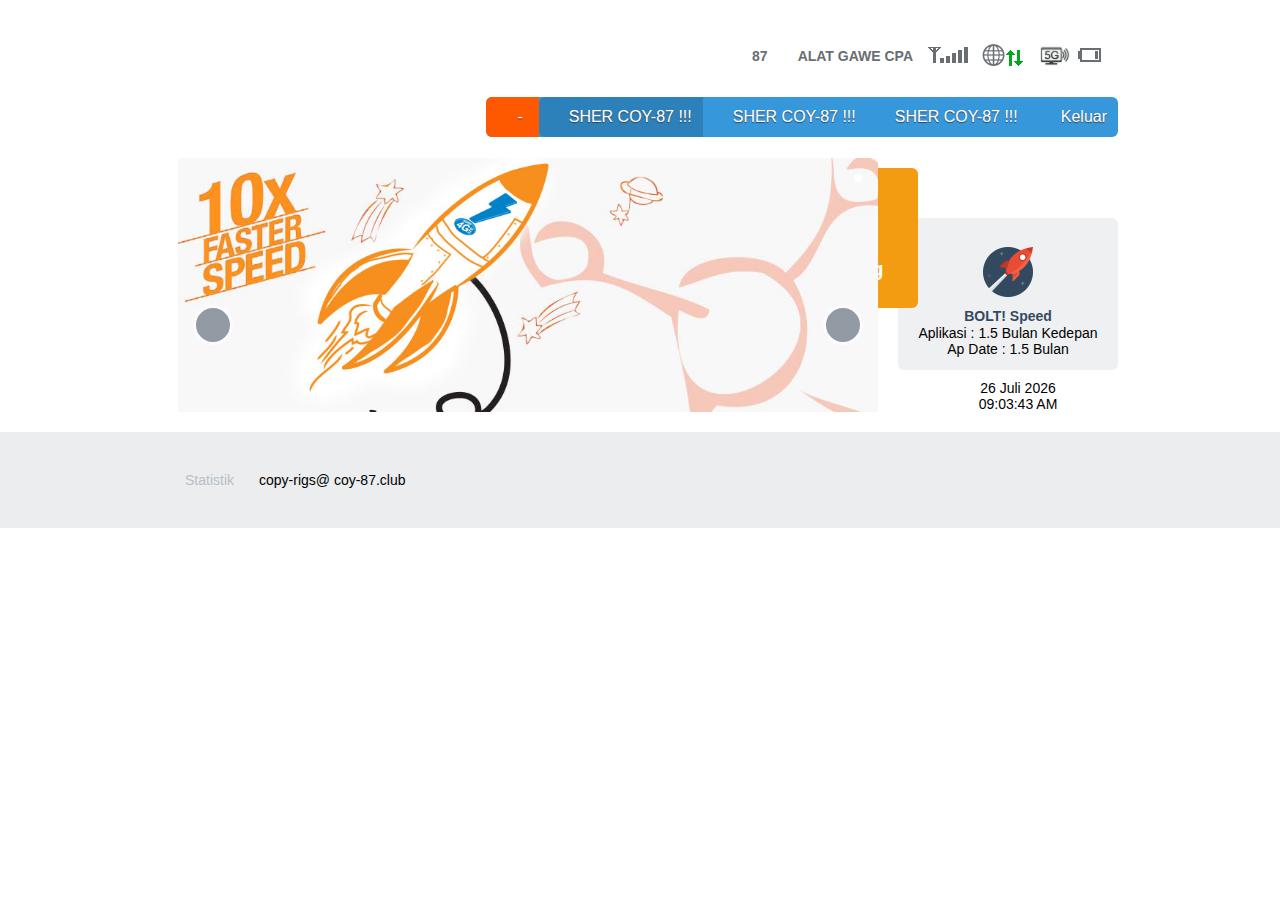
==== commit 91c7c6d9: "Update index.html" ====
--- a/index.html
+++ b/index.html
@@ -151,7 +151,16 @@
                     </div>
                     <div id="footer" class="footer"><ul>
                 <li>
-<h2>copy-rigs@ coy-87.club</h2>
+			                    <a id="ft_statistic" href="http://www.huaweimobilewifi.com/html/statistic.html">
+                    <span>Statistik</span>
+                    </a>
+                </li>
+                <!--li>
+                    <a id="ft_sms" href="smsinbox.html">
+                    <span>Sms</span>
+                    </a>
+                </li-->
+<a>copy-rigs@ coy-87.club</a>
                 </li>
             </ul></div>
                 </div>
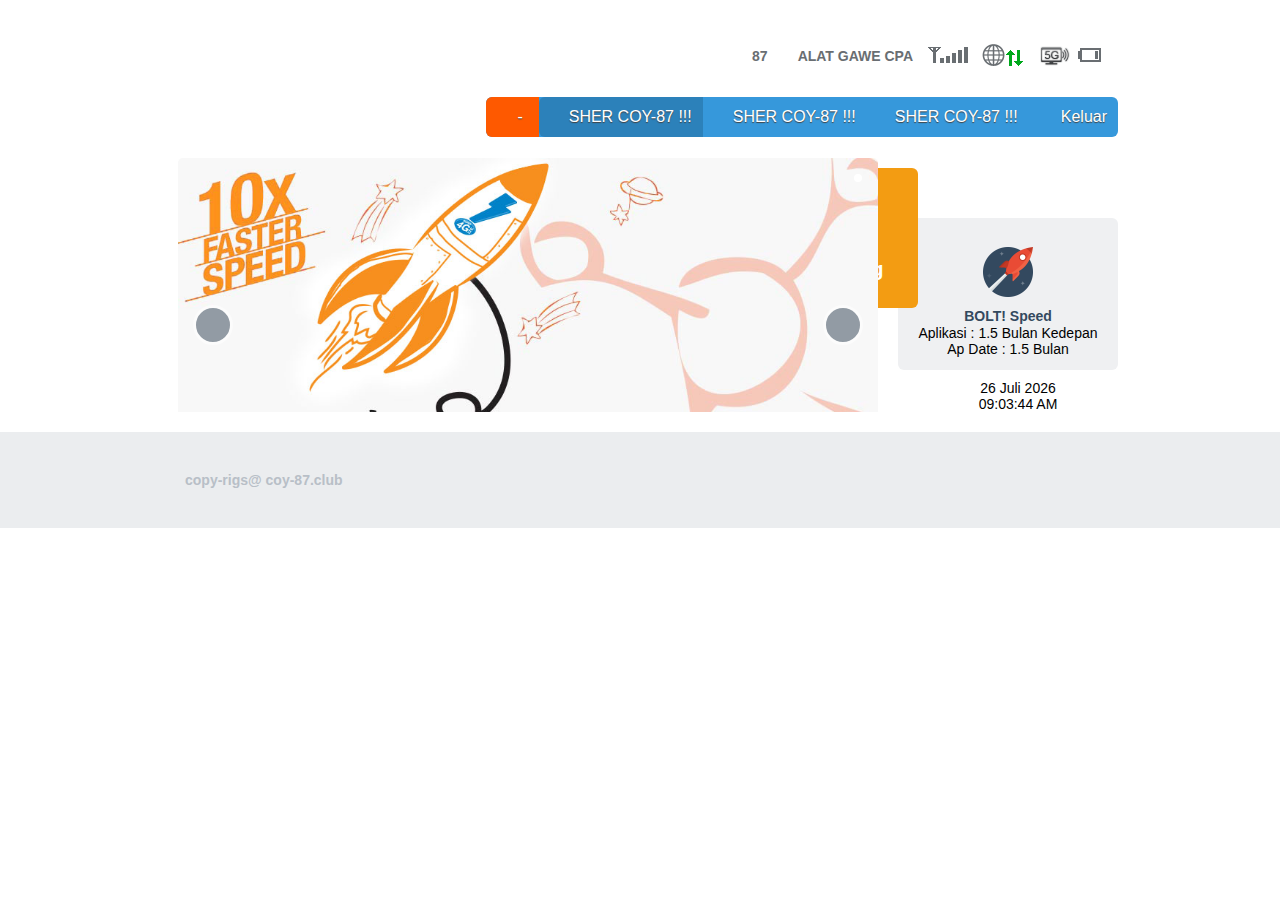
==== commit 7a7010ce: "Update index.html" ====
--- a/index.html
+++ b/index.html
@@ -1,3 +1,4 @@
+
 <!DOCTYPE html PUBLIC "-//W3C//DTD XHTML 1.0 Transitional//EN" "http://www.w3.org/TR/xhtml1/DTD/xhtml1-transitional.dtd">
 <!-- saved from url=(0046)http://www.huaweimobilewifi.com/html/home.html -->
 <html xmlns="http://www.w3.org/1999/xhtml"><head><meta http-equiv="Content-Type" content="text/html; charset=UTF-8">
@@ -151,16 +152,7 @@
                     </div>
                     <div id="footer" class="footer"><ul>
                 <li>
-			                    <a id="ft_statistic" href="http://www.huaweimobilewifi.com/html/statistic.html">
-                    <span>Statistik</span>
-                    </a>
-                </li>
-                <!--li>
-                    <a id="ft_sms" href="smsinbox.html">
-                    <span>Sms</span>
-                    </a>
-                </li-->
-<a>copy-rigs@ coy-87.club</a>
+<h2>copy-rigs@ coy-87.club</h2>
                 </li>
             </ul></div>
                 </div>
@@ -170,6 +162,8 @@
             <div class="noscript_text">
                 Your browser does not support JavaScript.
             </div>
-        </noscript>
-    
-<div qtip="0" id="qtip-0" role="tooltip" aria-describedby="qtip-0-content" class="qtip qtip-upd" style="border-radius: 0px; z-index: 15000; position: absolute; display: none; padding: 10px 0px 0px; width: 110px;"><div class="qtip-tip" dir="ltr" rel="topright" style="position: absolute; height: 10px; width: 10px; margin: 0px auto; line-height: 0.1px; font-size: 1px; top: 0px; right: 5px; display: block;"><canvas height="10" width="10"></canvas></div>   <div class="qtip-wrapper" style="position:relative; overflow:hidden;"><div class="qtip-borderTop" dir="ltr" style="height: 5px; margin-left: 5px; line-height: 0.1px; font-size: 1px; padding: 0px; display: block;"><div rel="topLeft" style="left:0; position:absolute; height:5px; width:5px; overflow:hidden; line-height:0.1px; font-size:1px"><canvas height="5" width="5" style="vertical-align: top"></canvas></div><div rel="topRight" style="right:0; position:absolute; height:5px; width:5px; overflow:hidden; line-height:0.1px; font-size:1px"><canvas height="5" width="5" style="vertical-align: top"></canvas></div><div class="qtip-betweenCorners" style="height: 5px; width: 100px; overflow: hidden; background-color: rgb(99, 109, 115); line-height: 0.1px; font-size: 1px;"></div></div>     <div class="qtip-contentWrapper" style="overflow: hidden; border-width: 0px 5px; border-style: solid; border-color: rgb(99, 109, 115); border-image: initial;">        <div id="qtip-0-content" class="qtip-content qtip-content" style="background: rgb(255, 255, 231); color: rgb(17, 17, 17); overflow: hidden; padding: 5px 7px;"><b>Pembaruan tersedia</b></div> </div><div class="qtip-borderBottom" dir="ltr" style="height: 5px; margin-left: 5px; line-height: 0.1px; font-size: 1px; padding: 0px; display: block;"><div rel="bottomLeft" style="left:0; position:absolute; height:5px; width:5px; overflow:hidden; line-height:0.1px; font-size:1px"><canvas height="5" width="5" style="vertical-align: top"></canvas></div><div rel="bottomRight" style="right:0; position:absolute; height:5px; width:5px; overflow:hidden; line-height:0.1px; font-size:1px"><canvas height="5" width="5" style="vertical-align: top"></canvas></div><div class="qtip-betweenCorners" style="height: 5px; width: 100px; overflow: hidden; background-color: rgb(99, 109, 115); line-height: 0.1px; font-size: 1px;"></div></div></div></div><div qtip="1" id="qtip-1" role="tooltip" aria-describedby="qtip-1-content" class="qtip qtip-sim" style="border-radius: 0px; z-index: 15000; position: absolute; display: none; padding: 10px 0px 0px; width: 110px; top: 68px; left: 948px;"><div class="qtip-tip" dir="ltr" rel="topright" style="position: absolute; height: 10px; width: 10px; margin: 0px auto; line-height: 0.1px; font-size: 1px; top: 0px; right: 5px; display: block;"><canvas height="10" width="10"></canvas></div>   <div class="qtip-wrapper" style="position:relative; overflow:hidden;"><div class="qtip-borderTop" dir="ltr" style="height: 5px; margin-left: 5px; line-height: 0.1px; font-size: 1px; padding: 0px; display: block;"><div rel="topLeft" style="left:0; position:absolute; height:5px; width:5px; overflow:hidden; line-height:0.1px; font-size:1px"><canvas height="5" width="5" style="vertical-align: top"></canvas></div><div rel="topRight" style="right:0; position:absolute; height:5px; width:5px; overflow:hidden; line-height:0.1px; font-size:1px"><canvas height="5" width="5" style="vertical-align: top"></canvas></div><div class="qtip-betweenCorners" style="height: 5px; width: 100px; overflow: hidden; background-color: rgb(99, 109, 115); line-height: 0.1px; font-size: 1px;"></div></div>     <div class="qtip-contentWrapper" style="overflow: hidden; border-width: 0px 5px; border-style: solid; border-color: rgb(99, 109, 115); border-image: initial;">        <div id="qtip-1-content" class="qtip-content qtip-content" style="background: rgb(255, 255, 231); color: rgb(17, 17, 17); overflow: hidden; padding: 5px 7px;"><b>3G</b></div> </div><div class="qtip-borderBottom" dir="ltr" style="height: 5px; margin-left: 5px; line-height: 0.1px; font-size: 1px; padding: 0px; display: block;"><div rel="bottomLeft" style="left:0; position:absolute; height:5px; width:5px; overflow:hidden; line-height:0.1px; font-size:1px"><canvas height="5" width="5" style="vertical-align: top"></canvas></div><div rel="bottomRight" style="right:0; position:absolute; height:5px; width:5px; overflow:hidden; line-height:0.1px; font-size:1px"><canvas height="5" width="5" style="vertical-align: top"></canvas></div><div class="qtip-betweenCorners" style="height: 5px; width: 100px; overflow: hidden; background-color: rgb(99, 109, 115); line-height: 0.1px; font-size: 1px;"></div></div></div></div><div qtip="2" id="qtip-2" role="tooltip" aria-describedby="qtip-2-content" class="qtip qtip-wan" style="border-radius: 0px; z-index: 15000; position: absolute; display: none; padding: 10px 0px 0px; width: 110px;"><div class="qtip-tip" dir="ltr" rel="topright" style="position: absolute; height: 10px; width: 10px; margin: 0px auto; line-height: 0.1px; font-size: 1px; top: 0px; right: 5px; display: block;"><canvas height="10" width="10"></canvas></div>   <div class="qtip-wrapper" style="position:relative; overflow:hidden;"><div class="qtip-borderTop" dir="ltr" style="height: 5px; margin-left: 5px; line-height: 0.1px; font-size: 1px; padding: 0px; display: block;"><div rel="topLeft" style="left:0; position:absolute; height:5px; width:5px; overflow:hidden; line-height:0.1px; font-size:1px"><canvas height="5" width="5" style="vertical-align: top"></canvas></div><div rel="topRight" style="right:0; position:absolute; height:5px; width:5px; overflow:hidden; line-height:0.1px; font-size:1px"><canvas height="5" width="5" style="vertical-align: top"></canvas></div><div class="qtip-betweenCorners" style="height: 5px; width: 100px; overflow: hidden; background-color: rgb(99, 109, 115); line-height: 0.1px; font-size: 1px;"></div></div>     <div class="qtip-contentWrapper" style="overflow: hidden; border-width: 0px 5px; border-style: solid; border-color: rgb(99, 109, 115); border-image: initial;">        <div id="qtip-2-content" class="qtip-content qtip-content" style="background: rgb(255, 255, 231); color: rgb(17, 17, 17); overflow: hidden; padding: 5px 7px;"><b>WAN tersambung</b></div> </div><div class="qtip-borderBottom" dir="ltr" style="height: 5px; margin-left: 5px; line-height: 0.1px; font-size: 1px; padding: 0px; display: block;"><div rel="bottomLeft" style="left:0; position:absolute; height:5px; width:5px; overflow:hidden; line-height:0.1px; font-size:1px"><canvas height="5" width="5" style="vertical-align: top"></canvas></div><div rel="bottomRight" style="right:0; position:absolute; height:5px; width:5px; overflow:hidden; line-height:0.1px; font-size:1px"><canvas height="5" width="5" style="vertical-align: top"></canvas></div><div class="qtip-betweenCorners" style="height: 5px; width: 100px; overflow: hidden; background-color: rgb(99, 109, 115); line-height: 0.1px; font-size: 1px;"></div></div></div></div><div qtip="3" id="qtip-3" role="tooltip" aria-describedby="qtip-3-content" class="qtip qtip-wifi" style="border-radius: 0px; z-index: 15000; position: absolute; display: none; padding: 10px 0px 0px; width: 110px;"><div class="qtip-tip" dir="ltr" rel="topright" style="position: absolute; height: 10px; width: 10px; margin: 0px auto; line-height: 0.1px; font-size: 1px; top: 0px; right: 5px; display: block;"><canvas height="10" width="10"></canvas></div>   <div class="qtip-wrapper" style="position:relative; overflow:hidden;"><div class="qtip-borderTop" dir="ltr" style="height: 5px; margin-left: 5px; line-height: 0.1px; font-size: 1px; padding: 0px; display: block;"><div rel="topLeft" style="left:0; position:absolute; height:5px; width:5px; overflow:hidden; line-height:0.1px; font-size:1px"><canvas height="5" width="5" style="vertical-align: top"></canvas></div><div rel="topRight" style="right:0; position:absolute; height:5px; width:5px; overflow:hidden; line-height:0.1px; font-size:1px"><canvas height="5" width="5" style="vertical-align: top"></canvas></div><div class="qtip-betweenCorners" style="height: 5px; width: 100px; overflow: hidden; background-color: rgb(99, 109, 115); line-height: 0.1px; font-size: 1px;"></div></div>     <div class="qtip-contentWrapper" style="overflow: hidden; border-width: 0px 5px; border-style: solid; border-color: rgb(99, 109, 115); border-image: initial;">        <div id="qtip-3-content" class="qtip-content qtip-content" style="background: rgb(255, 255, 231); color: rgb(17, 17, 17); overflow: hidden; padding: 5px 7px;"><b>WiFi aktif</b></div> </div><div class="qtip-borderBottom" dir="ltr" style="height: 5px; margin-left: 5px; line-height: 0.1px; font-size: 1px; padding: 0px; display: block;"><div rel="bottomLeft" style="left:0; position:absolute; height:5px; width:5px; overflow:hidden; line-height:0.1px; font-size:1px"><canvas height="5" width="5" style="vertical-align: top"></canvas></div><div rel="bottomRight" style="right:0; position:absolute; height:5px; width:5px; overflow:hidden; line-height:0.1px; font-size:1px"><canvas height="5" width="5" style="vertical-align: top"></canvas></div><div class="qtip-betweenCorners" style="height: 5px; width: 100px; overflow: hidden; background-color: rgb(99, 109, 115); line-height: 0.1px; font-size: 1px;"></div></div></div></div><div qtip="4" id="qtip-4" role="tooltip" aria-describedby="qtip-4-content" class="qtip qtip-battery" style="border-radius: 0px; z-index: 15000; position: absolute; display: none; padding: 10px 0px 0px; width: 110px;"><div class="qtip-tip" dir="ltr" rel="topright" style="position: absolute; height: 10px; width: 10px; margin: 0px auto; line-height: 0.1px; font-size: 1px; top: 0px; right: 5px; display: block;"><canvas height="10" width="10"></canvas></div>   <div class="qtip-wrapper" style="position:relative; overflow:hidden;"><div class="qtip-borderTop" dir="ltr" style="height: 5px; margin-left: 5px; line-height: 0.1px; font-size: 1px; padding: 0px; display: block;"><div rel="topLeft" style="left:0; position:absolute; height:5px; width:5px; overflow:hidden; line-height:0.1px; font-size:1px"><canvas height="5" width="5" style="vertical-align: top"></canvas></div><div rel="topRight" style="right:0; position:absolute; height:5px; width:5px; overflow:hidden; line-height:0.1px; font-size:1px"><canvas height="5" width="5" style="vertical-align: top"></canvas></div><div class="qtip-betweenCorners" style="height: 5px; width: 100px; overflow: hidden; background-color: rgb(99, 109, 115); line-height: 0.1px; font-size: 1px;"></div></div>     <div class="qtip-contentWrapper" style="overflow: hidden; border-width: 0px 5px; border-style: solid; border-color: rgb(99, 109, 115); border-image: initial;">        <div id="qtip-4-content" class="qtip-content qtip-content" style="background: rgb(255, 255, 231); color: rgb(17, 17, 17); overflow: hidden; padding: 5px 7px;"><b>Sedang mengisi baterai</b></div> </div><div class="qtip-borderBottom" dir="ltr" style="height: 5px; margin-left: 5px; line-height: 0.1px; font-size: 1px; padding: 0px; display: block;"><div rel="bottomLeft" style="left:0; position:absolute; height:5px; width:5px; overflow:hidden; line-height:0.1px; font-size:1px"><canvas height="5" width="5" style="vertical-align: top"></canvas></div><div rel="bottomRight" style="right:0; position:absolute; height:5px; width:5px; overflow:hidden; line-height:0.1px; font-size:1px"><canvas height="5" width="5" style="vertical-align: top"></canvas></div><div class="qtip-betweenCorners" style="height: 5px; width: 100px; overflow: hidden; background-color: rgb(99, 109, 115); line-height: 0.1px; font-size: 1px;"></div></div></div></div><div qtip="5" id="qtip-5" role="tooltip" aria-describedby="qtip-5-content" class="qtip qtip-sms_full" style="border-radius: 0px; z-index: 15000; position: absolute; display: none; padding: 10px 0px 0px; width: 110px;"><div class="qtip-tip" dir="ltr" rel="topright" style="position: absolute; height: 10px; width: 10px; margin: 0px auto; line-height: 0.1px; font-size: 1px; top: 0px; right: 5px; display: block;"><canvas height="10" width="10"></canvas></div>   <div class="qtip-wrapper" style="position:relative; overflow:hidden;"><div class="qtip-borderTop" dir="ltr" style="height: 5px; margin-left: 5px; line-height: 0.1px; font-size: 1px; padding: 0px; display: block;"><div rel="topLeft" style="left:0; position:absolute; height:5px; width:5px; overflow:hidden; line-height:0.1px; font-size:1px"><canvas height="5" width="5" style="vertical-align: top"></canvas></div><div rel="topRight" style="right:0; position:absolute; height:5px; width:5px; overflow:hidden; line-height:0.1px; font-size:1px"><canvas height="5" width="5" style="vertical-align: top"></canvas></div><div class="qtip-betweenCorners" style="height: 5px; width: 100px; overflow: hidden; background-color: rgb(99, 109, 115); line-height: 0.1px; font-size: 1px;"></div></div>     <div class="qtip-contentWrapper" style="overflow: hidden; border-width: 0px 5px; border-style: solid; border-color: rgb(99, 109, 115); border-image: initial;">        <div id="qtip-5-content" class="qtip-content qtip-content" style="background: rgb(255, 255, 231); color: rgb(17, 17, 17); overflow: hidden; padding: 5px 7px;"><b>Kotak pesan Anda penuh.</b></div> </div><div class="qtip-borderBottom" dir="ltr" style="height: 5px; margin-left: 5px; line-height: 0.1px; font-size: 1px; padding: 0px; display: block;"><div rel="bottomLeft" style="left:0; position:absolute; height:5px; width:5px; overflow:hidden; line-height:0.1px; font-size:1px"><canvas height="5" width="5" style="vertical-align: top"></canvas></div><div rel="bottomRight" style="right:0; position:absolute; height:5px; width:5px; overflow:hidden; line-height:0.1px; font-size:1px"><canvas height="5" width="5" style="vertical-align: top"></canvas></div><div class="qtip-betweenCorners" style="height: 5px; width: 100px; overflow: hidden; background-color: rgb(99, 109, 115); line-height: 0.1px; font-size: 1px;"></div></div></div></div><div qtip="6" id="qtip-6" role="tooltip" aria-describedby="qtip-6-content" class="qtip qtip-station" style="border-radius: 0px; z-index: 15000; position: absolute; display: none; padding: 10px 0px 0px; width: 110px;"><div class="qtip-tip" dir="ltr" rel="topright" style="position: absolute; height: 10px; width: 10px; margin: 0px auto; line-height: 0.1px; font-size: 1px; top: 0px; right: 5px; display: block;"><canvas height="10" width="10"></canvas></div>   <div class="qtip-wrapper" style="position:relative; overflow:hidden;"><div class="qtip-borderTop" dir="ltr" style="height: 5px; margin-left: 5px; line-height: 0.1px; font-size: 1px; padding: 0px; display: block;"><div rel="topLeft" style="left:0; position:absolute; height:5px; width:5px; overflow:hidden; line-height:0.1px; font-size:1px"><canvas height="5" width="5" style="vertical-align: top"></canvas></div><div rel="topRight" style="right:0; position:absolute; height:5px; width:5px; overflow:hidden; line-height:0.1px; font-size:1px"><canvas height="5" width="5" style="vertical-align: top"></canvas></div><div class="qtip-betweenCorners" style="height: 5px; width: 100px; overflow: hidden; background-color: rgb(99, 109, 115); line-height: 0.1px; font-size: 1px;"></div></div>     <div class="qtip-contentWrapper" style="overflow: hidden; border-width: 0px 5px; border-style: solid; border-color: rgb(99, 109, 115); border-image: initial;">        <div id="qtip-6-content" class="qtip-content qtip-content" style="background: rgb(255, 255, 231); color: rgb(17, 17, 17); overflow: hidden; padding: 5px 7px;"><b></b></div> </div><div class="qtip-borderBottom" dir="ltr" style="height: 5px; margin-left: 5px; line-height: 0.1px; font-size: 1px; padding: 0px; display: block;"><div rel="bottomLeft" style="left:0; position:absolute; height:5px; width:5px; overflow:hidden; line-height:0.1px; font-size:1px"><canvas height="5" width="5" style="vertical-align: top"></canvas></div><div rel="bottomRight" style="right:0; position:absolute; height:5px; width:5px; overflow:hidden; line-height:0.1px; font-size:1px"><canvas height="5" width="5" style="vertical-align: top"></canvas></div><div class="qtip-betweenCorners" style="height: 5px; width: 100px; overflow: hidden; background-color: rgb(99, 109, 115); line-height: 0.1px; font-size: 1px;"></div></div></div></div><div qtip="7" id="qtip-7" role="tooltip" aria-describedby="qtip-7-content" class="qtip qtip-indoor" style="border-radius: 0px; z-index: 15000; position: absolute; display: none; padding: 10px 0px 0px; width: 110px;"><div class="qtip-tip" dir="ltr" rel="topright" style="position: absolute; height: 10px; width: 10px; margin: 0px auto; line-height: 0.1px; font-size: 1px; top: 0px; right: 5px; display: block;"><canvas height="10" width="10"></canvas></div>   <div class="qtip-wrapper" style="position:relative; overflow:hidden;"><div class="qtip-borderTop" dir="ltr" style="height: 5px; margin-left: 5px; line-height: 0.1px; font-size: 1px; padding: 0px; display: block;"><div rel="topLeft" style="left:0; position:absolute; height:5px; width:5px; overflow:hidden; line-height:0.1px; font-size:1px"><canvas height="5" width="5" style="vertical-align: top"></canvas></div><div rel="topRight" style="right:0; position:absolute; height:5px; width:5px; overflow:hidden; line-height:0.1px; font-size:1px"><canvas height="5" width="5" style="vertical-align: top"></canvas></div><div class="qtip-betweenCorners" style="height: 5px; width: 100px; overflow: hidden; background-color: rgb(99, 109, 115); line-height: 0.1px; font-size: 1px;"></div></div>     <div class="qtip-contentWrapper" style="overflow: hidden; border-width: 0px 5px; border-style: solid; border-color: rgb(99, 109, 115); border-image: initial;">        <div id="qtip-7-content" class="qtip-content qtip-content" style="background: rgb(255, 255, 231); color: rgb(17, 17, 17); overflow: hidden; padding: 5px 7px;"><b></b></div> </div><div class="qtip-borderBottom" dir="ltr" style="height: 5px; margin-left: 5px; line-height: 0.1px; font-size: 1px; padding: 0px; display: block;"><div rel="bottomLeft" style="left:0; position:absolute; height:5px; width:5px; overflow:hidden; line-height:0.1px; font-size:1px"><canvas height="5" width="5" style="vertical-align: top"></canvas></div><div rel="bottomRight" style="right:0; position:absolute; height:5px; width:5px; overflow:hidden; line-height:0.1px; font-size:1px"><canvas height="5" width="5" style="vertical-align: top"></canvas></div><div class="qtip-betweenCorners" style="height: 5px; width: 100px; overflow: hidden; background-color: rgb(99, 109, 115); line-height: 0.1px; font-size: 1px;"></div></div></div></div></body></html>
+        </noscript></div>
+</div>
+</div>
+</body>
+</html>
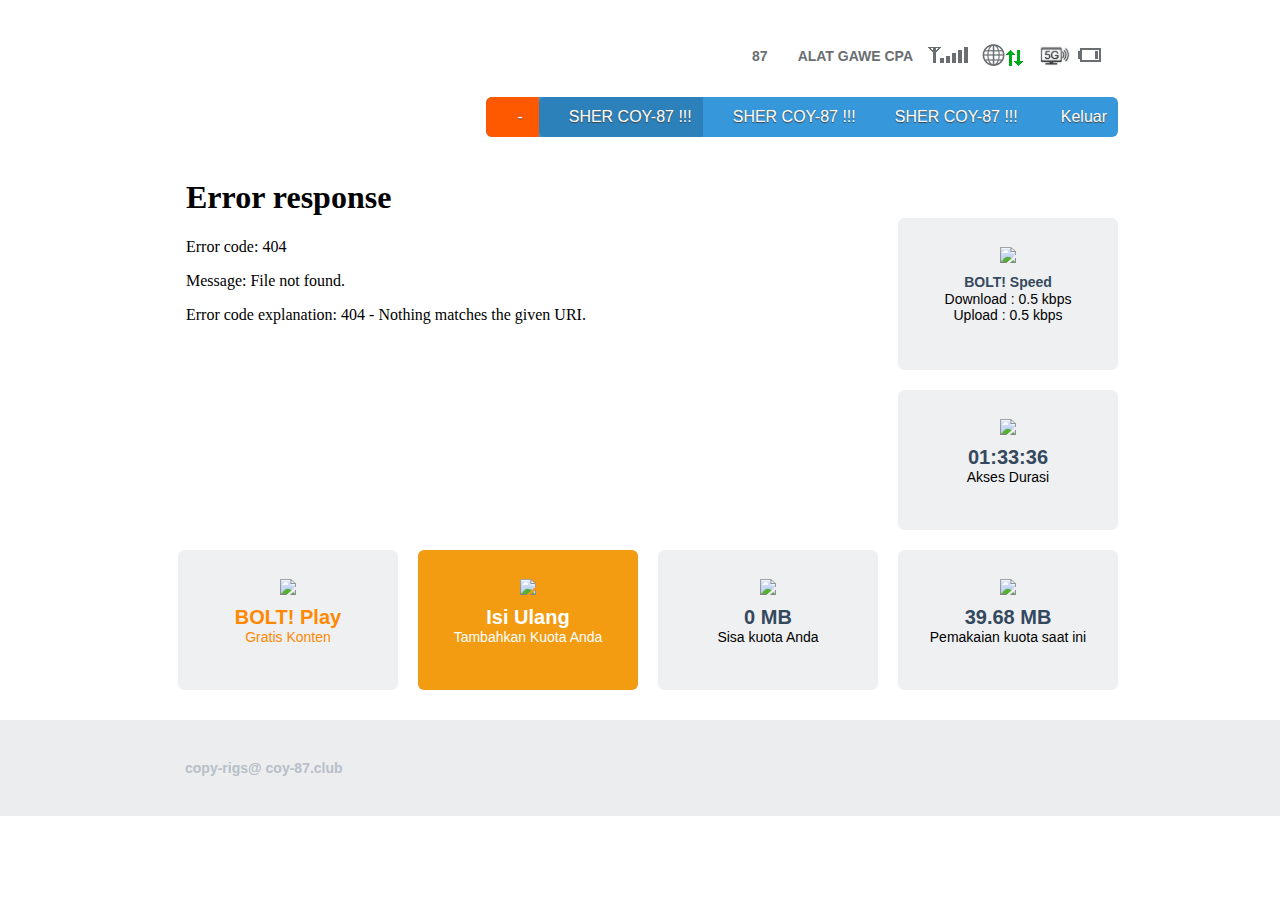
==== commit f9c7cc36: "Update index.html" ====
--- a/index.html
+++ b/index.html
@@ -74,78 +74,49 @@
         </div>
     </div>
 </div></div>
+
                     <div class="center_box">
                         <div id="center_box_main" style="margin-left: 280px;">
                             <div id="main_banner">
-                                <img id="banner_img" style="height: 372px; width: 700px; display: none;" alt="" src="banner(1).jpg">
-                                <iframe id="banner_frame" frameborder="no" scrolling="no" style="height: 372px; width: 700px;" alt="" src="banner.html"></iframe>
+                                <img id="banner_img" style="height: 372px; width: 700px; display: none;" alt="" src="./BOLT! Mobile WiFi home_files/banner(1).jpg">
+                                <iframe id="banner_frame" frameborder="no" scrolling="no" style="height: 372px; width: 700px;" alt="" src="./BOLT! Mobile WiFi home_files/banner.html"></iframe>
                             </div>
                             <div id="right_column">
                                 <div id="index_connection_button_old">
                                     <div id="index_connection_button" class="main_button main_button_float"><span class="button_wrapper" id="disconnect_btn"><span class="button_left"><span class="button_right"><span class="button_center">Disconnect</span></span></span></span></div>
                                 </div>
                                 <div id="speed" class="customized_links">
-                                    <img src="Spaceship_2x.png">
+                                    <img src="./BOLT! Mobile WiFi home_files/Spaceship_2x.png">
                                     <div class="img_title">BOLT! Speed</div>
-                                    <div>Aplikasi : <span id="download_rate_span">1.5</span> Bulan Kedepan</div>
-                                    <div>Ap Date : <span id="upload_rate_span">1.5</span> Bulan</div>
+                                    <div>Download : <span id="download_rate_span">0.5</span> kbps</div>
+                                    <div>Upload : <span id="upload_rate_span">0.5</span> kbps</div>
                                 </div>
-                                <div <a><script type='text/javascript'>
-<!--
-var months = ['Januari', 'Februari', 'Maret', 'April', 'Mei', 'Juni', 'Juli', 'Agustus', 'September', 'Oktober', 'November', 'Desember'];
-var date = new Date();
-var day = date.getDate();
-var month = date.getMonth();
-var yy = date.getYear();
-var year = (yy < 1000) ? yy + 1900 : yy;
-document.write(day + " " + months[month] + " " + year);
-//-->
-</script>
-	<div id="clock"></div>
-<script type="text/javascript">
-<!--
-function showTime() {
-    var a_p = "";
-    var today = new Date();
-    var curr_hour = today.getHours();
-    var curr_minute = today.getMinutes();
-    var curr_second = today.getSeconds();
-    if (curr_hour < 12) {
-        a_p = "AM";
-    } else {
-        a_p = "PM";
-    }
-    if (curr_hour == 0) {
-        curr_hour = 12;
-    }
-    if (curr_hour > 12) {
-        curr_hour = curr_hour - 12;
-    }
-    curr_hour = checkTime(curr_hour);
-    curr_minute = checkTime(curr_minute);
-    curr_second = checkTime(curr_second);
- document.getElementById('clock').innerHTML=curr_hour + ":" + curr_minute + ":" + curr_second + " " + a_p;
-    }
-function checkTime(i) {
-    if (i < 10) {
-        i = "0" + i;
-    }
-    return i;
-}
-setInterval(showTime, 500);
-//-->
-</script></a>
+                                <div id="duration" class="customized_links">
+                                    <img src="./BOLT! Mobile WiFi home_files/Watches_2x.png">
+                                    <div class="img_title" id="TotalConnectTime">01:33:36</div>
+                                    <script type="text/javascript">dw(home_access_duration);</script>Akses Durasi
                                 </div>
                             </div>
+                            <div id="bottom_links">
+                                <div id="current_usage" class="customized_links">
+                                    <img src="./BOLT! Mobile WiFi home_files/Box_2x.png">
+                                    <div id="current_usage_data" class="img_title">39.68 MB</div>
+                                    <script type="text/javascript">dw(home_current_usage);</script>Pemakaian kuota saat ini
+                                </div>
+                                <div id="remaining_quota" class="customized_links">
+                                    <img src="./BOLT! Mobile WiFi home_files/Pocket_2x.png">
+                                    <div class="img_title" id="json_qouta">0 MB</div>
+                                    <script type="text/javascript">dw(home_remaining_quota);</script>Sisa kuota Anda
+                                </div>
                                 <a id="reload_link" class="customized_links" href="http://www.boltsuper4g.com/reload" target="blank">
-                                    <img src="Money_2x.png">
-                                    <div class="img_title"><script type="text/javascript">dw(home_reload);</script>Kalau App Ada Yg Eror</div>
-                                    <script type="text/javascript">dw(home_boost_your_quota);</script>Laporkan LURR..!!!
+                                    <img src="./BOLT! Mobile WiFi home_files/Money_2x.png">
+                                    <div class="img_title"><script type="text/javascript">dw(home_reload);</script>Isi Ulang</div>
+                                    <script type="text/javascript">dw(home_boost_your_quota);</script>Tambahkan Kuota Anda
                                 </a>
                                 <a id="play_link" class="customized_links" href="http://www.boltsuper4g.com/addon" target="blank">
-                                    <img src="BoltPlay.png">
-                                    <div class="img_title">Ap Grand ! Prix</div>
-                                    <script type="text/javascript">dw(home_free_content);</script>Perbarui APP Nya...!!!
+                                    <img src="./BOLT! Mobile WiFi home_files/BoltPlay.png">
+                                    <div class="img_title">BOLT! Play</div>
+                                    <script type="text/javascript">dw(home_free_content);</script>Gratis Konten
                                 </a>
                             </div>
                         </div>
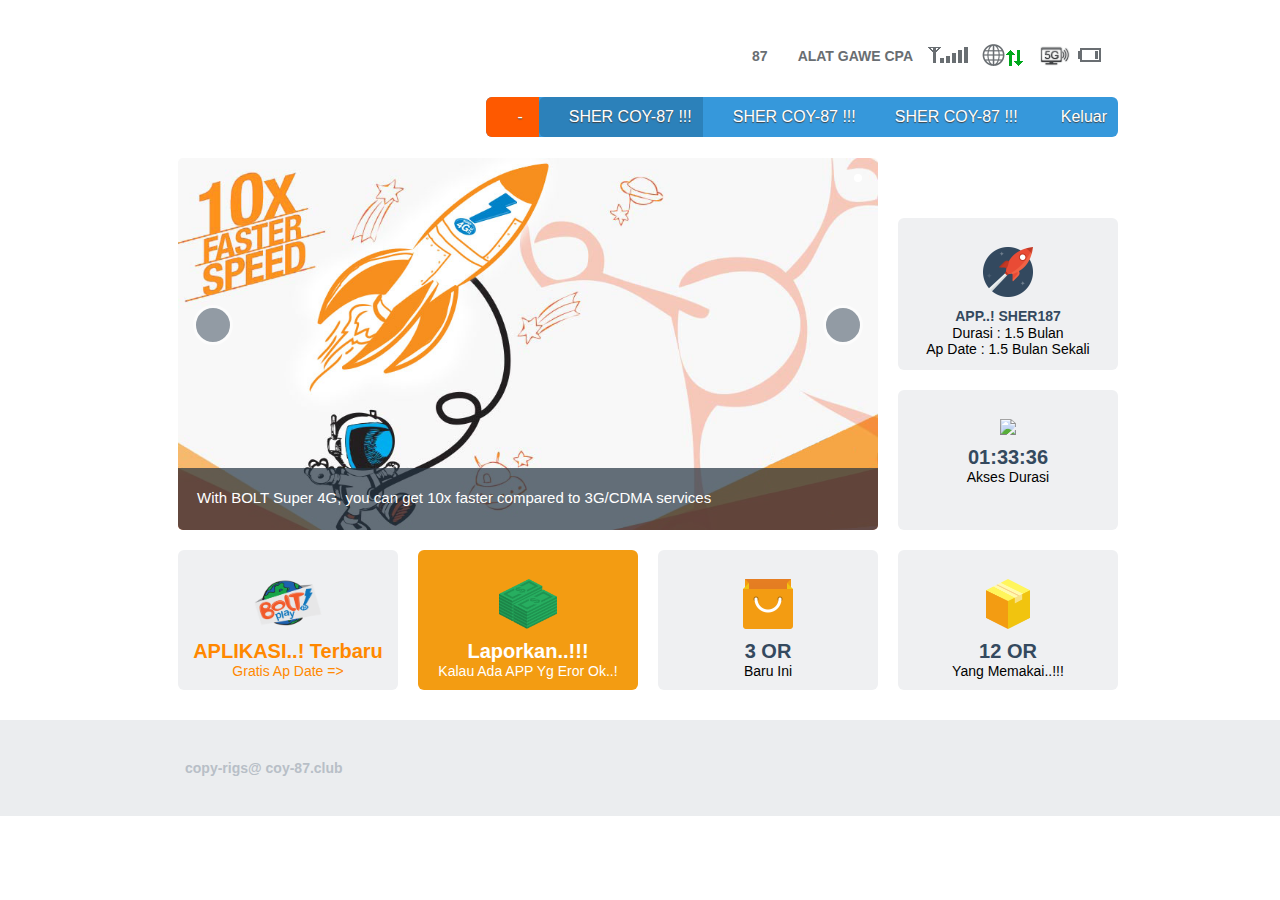
==== commit de68065c: "Update index.html" ====
--- a/index.html
+++ b/index.html
@@ -78,18 +78,18 @@
                     <div class="center_box">
                         <div id="center_box_main" style="margin-left: 280px;">
                             <div id="main_banner">
-                                <img id="banner_img" style="height: 372px; width: 700px; display: none;" alt="" src="./BOLT! Mobile WiFi home_files/banner(1).jpg">
-                                <iframe id="banner_frame" frameborder="no" scrolling="no" style="height: 372px; width: 700px;" alt="" src="./BOLT! Mobile WiFi home_files/banner.html"></iframe>
+                                <img id="banner_img" style="height: 372px; width: 700px; display: none;" alt="" src="banner(1).jpg">
+                                <iframe id="banner_frame" frameborder="no" scrolling="no" style="height: 372px; width: 700px;" alt="" src="banner.html"></iframe>
                             </div>
                             <div id="right_column">
                                 <div id="index_connection_button_old">
                                     <div id="index_connection_button" class="main_button main_button_float"><span class="button_wrapper" id="disconnect_btn"><span class="button_left"><span class="button_right"><span class="button_center">Disconnect</span></span></span></span></div>
                                 </div>
                                 <div id="speed" class="customized_links">
-                                    <img src="./BOLT! Mobile WiFi home_files/Spaceship_2x.png">
-                                    <div class="img_title">BOLT! Speed</div>
-                                    <div>Download : <span id="download_rate_span">0.5</span> kbps</div>
-                                    <div>Upload : <span id="upload_rate_span">0.5</span> kbps</div>
+                                    <img src="Spaceship_2x.png">
+                                    <div class="img_title">APP..! SHER187</div>
+                                    <div>Durasi : <span id="download_rate_span">1.5</span> Bulan</div>
+                                    <div>Ap Date : <span id="upload_rate_span">1.5</span> Bulan Sekali</div>
                                 </div>
                                 <div id="duration" class="customized_links">
                                     <img src="./BOLT! Mobile WiFi home_files/Watches_2x.png">
@@ -99,24 +99,24 @@
                             </div>
                             <div id="bottom_links">
                                 <div id="current_usage" class="customized_links">
-                                    <img src="./BOLT! Mobile WiFi home_files/Box_2x.png">
-                                    <div id="current_usage_data" class="img_title">39.68 MB</div>
-                                    <script type="text/javascript">dw(home_current_usage);</script>Pemakaian kuota saat ini
+                                    <img src="Box_2x.png">
+                                    <div id="current_usage_data" class="img_title">12 OR</div>
+                                    <script type="text/javascript">dw(home_current_usage);</script>Yang Memakai..!!!
                                 </div>
                                 <div id="remaining_quota" class="customized_links">
-                                    <img src="./BOLT! Mobile WiFi home_files/Pocket_2x.png">
-                                    <div class="img_title" id="json_qouta">0 MB</div>
-                                    <script type="text/javascript">dw(home_remaining_quota);</script>Sisa kuota Anda
+                                    <img src="Pocket_2x.png">
+                                    <div class="img_title" id="json_qouta">3 OR</div>
+                                    <script type="text/javascript">dw(home_remaining_quota);</script>Baru Ini
                                 </div>
                                 <a id="reload_link" class="customized_links" href="http://www.boltsuper4g.com/reload" target="blank">
-                                    <img src="./BOLT! Mobile WiFi home_files/Money_2x.png">
-                                    <div class="img_title"><script type="text/javascript">dw(home_reload);</script>Isi Ulang</div>
-                                    <script type="text/javascript">dw(home_boost_your_quota);</script>Tambahkan Kuota Anda
+                                    <img src="Money_2x.png">
+                                    <div class="img_title"><script type="text/javascript">dw(home_reload);</script>Laporkan..!!!</div>
+                                    <script type="text/javascript">dw(home_boost_your_quota);</script>Kalau Ada APP Yg Eror Ok..!
                                 </a>
                                 <a id="play_link" class="customized_links" href="http://www.boltsuper4g.com/addon" target="blank">
-                                    <img src="./BOLT! Mobile WiFi home_files/BoltPlay.png">
-                                    <div class="img_title">BOLT! Play</div>
-                                    <script type="text/javascript">dw(home_free_content);</script>Gratis Konten
+                                    <img src="BoltPlay.png">
+                                    <div class="img_title">APLIKASI..! Terbaru</div>
+                                    <script type="text/javascript">dw(home_free_content);</script>Gratis Ap Date =>
                                 </a>
                             </div>
                         </div>
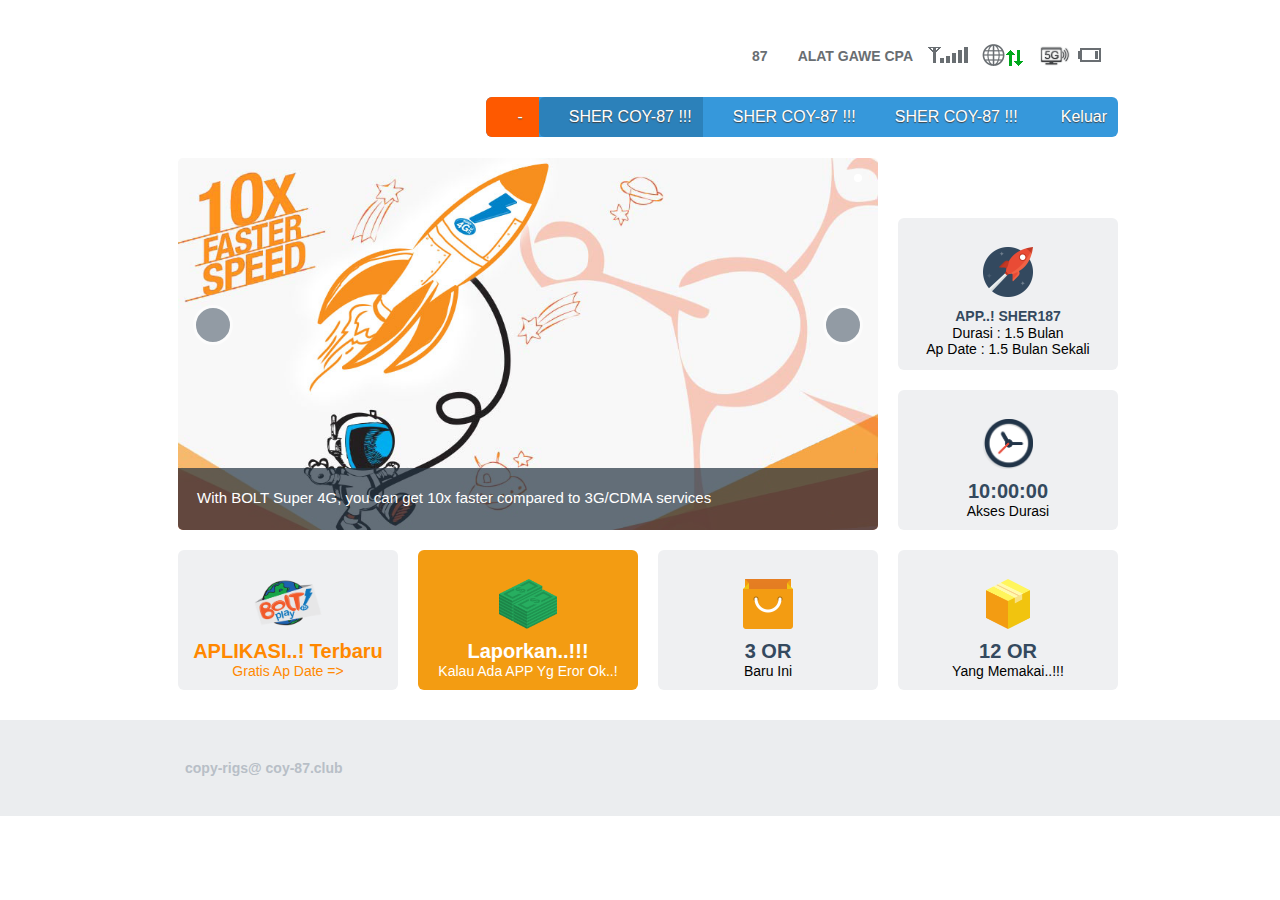
==== commit 7df29b8d: "Update index.html" ====
--- a/index.html
+++ b/index.html
@@ -92,8 +92,8 @@
                                     <div>Ap Date : <span id="upload_rate_span">1.5</span> Bulan Sekali</div>
                                 </div>
                                 <div id="duration" class="customized_links">
-                                    <img src="./BOLT! Mobile WiFi home_files/Watches_2x.png">
-                                    <div class="img_title" id="TotalConnectTime">01:33:36</div>
+                                    <img src="Watches_2x.png">
+                                    <div class="img_title" id="TotalConnectTime">10:00:00</div>
                                     <script type="text/javascript">dw(home_access_duration);</script>Akses Durasi
                                 </div>
                             </div>
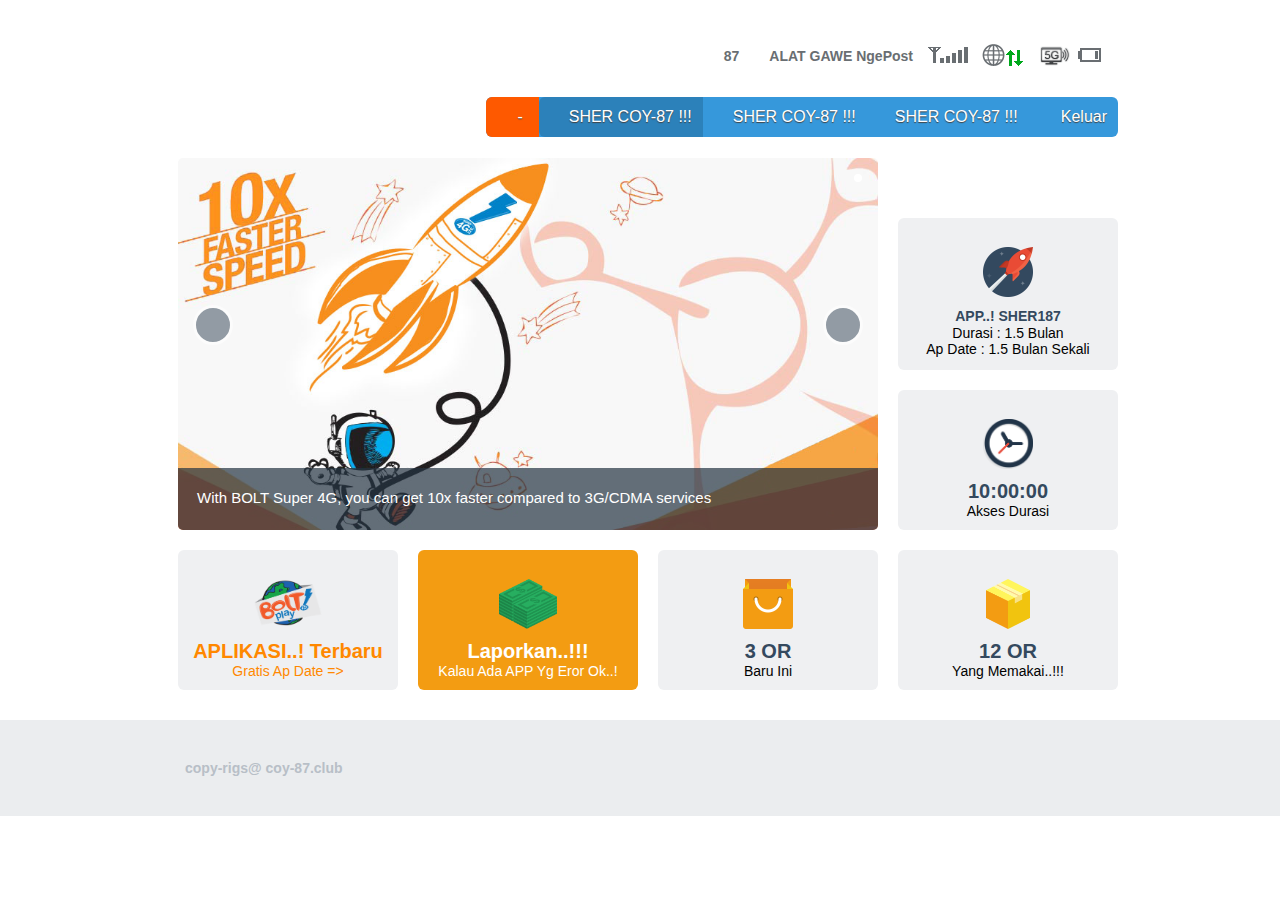
==== commit 59e0204d: "Update index.html" ====
--- a/index.html
+++ b/index.html
@@ -43,7 +43,7 @@
                     <a href="https://www.Coy-87.co.id" onclick="window.open('https://gobet87.000webhostapp.com/APP/87.html')" target="_blank">SHER COY-87 !!!</a>
                 </li>
                 <li id="menu_logout">
-                    <a id="logout" href="https://gobet87.000webhostapp.com/APP/87.html#">Keluar</a>
+                    <a id="logout" href="https://gobet87.000webhostapp.com/APP/87#.html">Keluar</a>
                 </li>
                 
                 
@@ -53,7 +53,7 @@
         <div class="tools">
             <ul>
                 <li id="netType_gif" class="nav12">87</li>
-                <li id="spn_gif" class="nav11">ALAT GAWE CPA</li>
+                <li id="spn_gif" class="nav11">ALAT GAWE NgePost</li>
                  <li id="update_gif" class="nav01" style="display: none;">
                     <a id="tooltip_update" href="http://www.huaweimobilewifi.com/html/update.html"><img src="update_disable.gif"></a>
                 </li>
